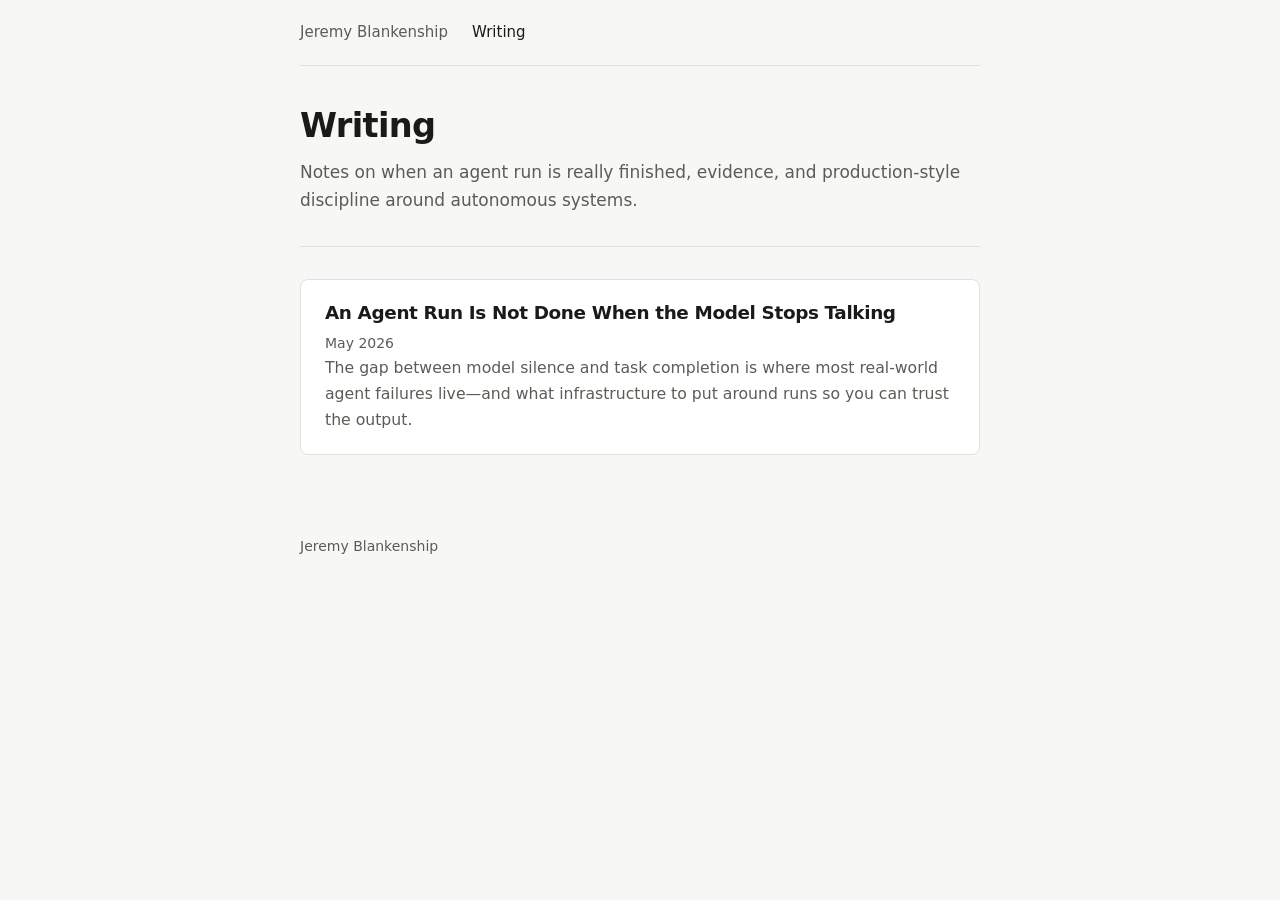
==== writing/index.html @ c77d39bd "Redesign site as personal portfolio; remove Enoch focus Replace Enoch-centric landing page with a mi" ====
<!DOCTYPE html>
<html lang="en">
<head>
    <meta charset="UTF-8">
    <meta name="viewport" content="width=device-width, initial-scale=1.0">
    <title>Writing — Jeremy Blankenship</title>
    <meta name="description" content="Technical writing on agent reliability and production infrastructure by Jeremy Blankenship.">
    <link rel="stylesheet" href="../styles.css">
</head>
<body>
    <a class="skip-link" href="#main">Skip to content</a>
    <div class="container">
        <header class="site-header">
            <nav aria-label="Primary">
                <a href="/">Jeremy Blankenship</a>
                <a href="/writing/" class="active">Writing</a>
            </nav>
        </header>

        <main id="main">
            <div class="page-header">
                <h1>Writing</h1>
                <p class="subtitle">Notes on when an agent run is really finished, evidence, and production-style discipline around autonomous systems.</p>
            </div>

            <div class="article-list">
                <a class="article-entry" href="/writing/agent-run-not-done.html">
                    <h2>An Agent Run Is Not Done When the Model Stops Talking</h2>
                    <div class="meta">May 2026</div>
                    <p class="excerpt">The gap between model silence and task completion is where most real-world agent failures live—and what infrastructure to put around runs so you can trust the output.</p>
                </a>
            </div>
        </main>

        <footer>
            <p>Jeremy Blankenship</p>
        </footer>
    </div>
</body>
</html>
---- styles.css ----
:root {
  color-scheme: light dark;
  --bg: #f7f7f5;
  --surface: #ffffff;
  --text: #1a1a18;
  --text-muted: #5c5c56;
  --border: #e2e2dc;
  --link: #2f5d50;
  --link-hover: #1e3f36;
  --focus: #2f6fed;
  --max-width: 42rem;
  --font-sans: system-ui, -apple-system, "Segoe UI", Roboto, "Helvetica Neue", Arial, sans-serif;
  --font-mono: ui-monospace, "Cascadia Code", "Source Code Pro", Menlo, Consolas, monospace;
}

@media (prefers-color-scheme: dark) {
  :root {
    --bg: #141413;
    --surface: #1c1c1a;
    --text: #eceae4;
    --text-muted: #a8a69e;
    --border: #33332f;
    --link: #8fbfb0;
    --link-hover: #b8dccf;
    --focus: #6b9fff;
  }
}

*,
*::before,
*::after {
  box-sizing: border-box;
}

html {
  scroll-behavior: smooth;
}

body {
  margin: 0;
  background: var(--bg);
  color: var(--text);
  font-family: var(--font-sans);
  font-size: 1.0625rem;
  line-height: 1.65;
  -webkit-font-smoothing: antialiased;
}

.skip-link {
  position: absolute;
  left: -9999px;
  top: 0;
  padding: 0.5rem 1rem;
  background: var(--surface);
  color: var(--text);
  z-index: 100;
}

.skip-link:focus {
  left: 1rem;
  top: 1rem;
  outline: 2px solid var(--focus);
}

.container {
  max-width: calc(var(--max-width) + 3rem);
  margin: 0 auto;
  padding: 0 1.25rem 3rem;
}

.site-header {
  padding: 1.25rem 0;
  border-bottom: 1px solid var(--border);
}

nav {
  display: flex;
  flex-wrap: wrap;
  gap: 1rem 1.5rem;
  align-items: center;
}

nav a {
  color: var(--text-muted);
  text-decoration: none;
  font-size: 0.9375rem;
  font-weight: 500;
}

nav a:hover {
  color: var(--text);
}

nav a.active {
  color: var(--text);
}

a {
  color: var(--link);
  text-decoration-thickness: 1px;
  text-underline-offset: 0.15em;
}

a:hover {
  color: var(--link-hover);
}

a:focus-visible {
  outline: 2px solid var(--focus);
  outline-offset: 2px;
}

main section {
  padding: 2.75rem 0;
  border-bottom: 1px solid var(--border);
}

main section:last-of-type {
  border-bottom: none;
}

h1,
h2,
h3,
.article-header h1,
.page-header h1 {
  font-weight: 600;
  letter-spacing: -0.02em;
  line-height: 1.2;
  color: var(--text);
  text-wrap: balance;
}

.intro h1 {
  font-size: clamp(1.75rem, 5vw, 2.35rem);
  margin: 0 0 1rem;
}

h2 {
  font-size: 1.25rem;
  margin: 0 0 1.25rem;
  text-transform: none;
}

h3 {
  font-size: 1.0625rem;
  margin: 0 0 0.5rem;
}

h3 a {
  color: var(--text);
  text-decoration: none;
}

h3 a:hover {
  color: var(--link);
  text-decoration: underline;
}

.lede {
  font-size: 1.125rem;
  max-width: var(--max-width);
  margin: 0;
  color: var(--text-muted);
}

.prose {
  max-width: var(--max-width);
}

.prose p {
  margin: 0 0 1rem;
}

.prose p:last-child {
  margin-bottom: 0;
}

.section-note {
  font-size: 0.875rem;
  color: var(--text-muted);
  margin: -0.5rem 0 1.25rem;
}

.project-list {
  list-style: none;
  margin: 0;
  padding: 0;
  display: grid;
  gap: 1rem;
}

.card {
  background: var(--surface);
  border: 1px solid var(--border);
  border-radius: 8px;
  padding: 1.25rem 1.35rem;
}

.card p {
  margin: 0;
  font-size: 0.98rem;
  color: var(--text-muted);
}

.timeline {
  margin: 0 0 1.5rem;
}

.timeline dt {
  font-weight: 600;
  margin-bottom: 0.35rem;
}

.timeline dd {
  margin: 0;
  color: var(--text-muted);
}

.timeline dd p {
  margin: 0 0 0.5rem;
}

.plain-list {
  margin: 0;
  padding-left: 1.25rem;
  color: var(--text-muted);
}

.plain-list li {
  margin-bottom: 0.35rem;
}

.fine-print {
  font-size: 0.875rem;
  color: var(--text-muted);
  margin-top: 1rem;
  max-width: var(--max-width);
}

footer {
  padding: 2rem 0 0;
  font-size: 0.875rem;
  color: var(--text-muted);
}

footer p {
  margin: 0;
}

/* Writing pages */
.page-header,
.article-header {
  padding: 2.5rem 0 2rem;
  border-bottom: 1px solid var(--border);
}

.page-header h1,
.article-header h1 {
  font-size: clamp(1.65rem, 4vw, 2.1rem);
  margin: 0 0 0.75rem;
}

.page-header .subtitle {
  margin: 0;
  color: var(--text-muted);
  max-width: var(--max-width);
}

.meta {
  font-size: 0.875rem;
  color: var(--text-muted);
}

.article-list {
  padding: 2rem 0;
}

.article-entry {
  display: block;
  background: var(--surface);
  border: 1px solid var(--border);
  border-radius: 8px;
  padding: 1.35rem 1.5rem;
  margin-bottom: 1rem;
  color: inherit;
  text-decoration: none;
}

.article-entry:hover {
  border-color: var(--link);
}

.article-entry h2 {
  font-size: 1.15rem;
  margin-bottom: 0.5rem;
}

.article-entry .excerpt {
  margin: 0;
  font-size: 0.98rem;
  color: var(--text-muted);
}

.article-body {
  padding: 2rem 0 2.5rem;
  max-width: var(--max-width);
}

.article-body h1 {
  display: none;
}

.article-body h2 {
  font-size: 1.2rem;
  margin: 2.5rem 0 1rem;
}

.article-body h2:first-child {
  margin-top: 0;
}

.article-body p,
.article-body li {
  color: var(--text-muted);
}

.article-body p {
  margin: 0 0 1.15rem;
}

.article-body ul {
  margin: 0 0 1.15rem;
  padding-left: 1.35rem;
}

.article-body li {
  margin-bottom: 0.4rem;
}

.article-body strong {
  color: var(--text);
  font-weight: 600;
}

.article-body code {
  font-family: var(--font-mono);
  font-size: 0.88em;
  background: var(--surface);
  border: 1px solid var(--border);
  border-radius: 4px;
  padding: 0.1em 0.35em;
}

.article-body pre {
  background: var(--surface);
  border: 1px solid var(--border);
  border-radius: 8px;
  padding: 1rem;
  overflow-x: auto;
  margin: 1.25rem 0;
}

.article-body pre code {
  background: none;
  border: 0;
  padding: 0;
}

.article-body blockquote {
  margin: 1.25rem 0;
  padding-left: 1rem;
  border-left: 3px solid var(--border);
  color: var(--text-muted);
  font-style: italic;
}

.numbers {
  display: grid;
  grid-template-columns: repeat(auto-fit, minmax(9rem, 1fr));
  gap: 0.75rem;
  margin: 1.25rem 0 1.5rem;
}

.num {
  background: var(--surface);
  border: 1px solid var(--border);
  border-radius: 8px;
  padding: 1rem;
}

.value {
  display: block;
  font-family: var(--font-mono);
  font-size: 1.5rem;
  color: var(--text);
}

.label {
  display: block;
  font-size: 0.8rem;
  color: var(--text-muted);
  margin-top: 0.35rem;
  line-height: 1.35;
}

.back {
  padding-bottom: 2rem;
}

.back a {
  font-weight: 500;
}

@media (max-width: 480px) {
  .container {
    padding-left: 1rem;
    padding-right: 1rem;
  }

  main section {
    padding: 2rem 0;
  }
}
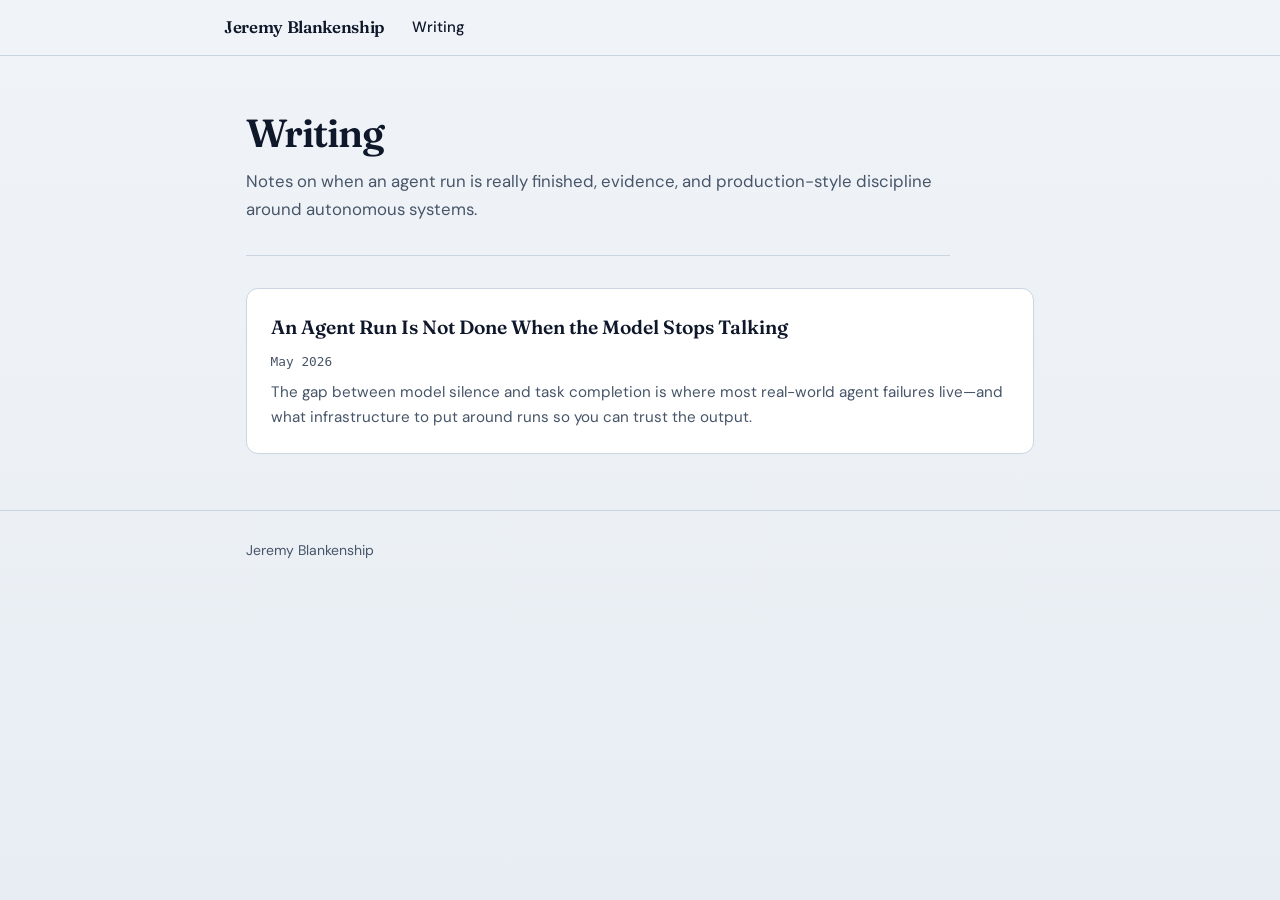
==== commit ae459cbd: "Polish visual design: dark-first theme, self-hosted fonts, hero and cards Add infrastructure-teal pa" ====
--- a/writing/index.html
+++ b/writing/index.html
@@ -6,24 +6,27 @@
     <title>Writing — Jeremy Blankenship</title>
     <meta name="description" content="Technical writing on agent reliability and production infrastructure by Jeremy Blankenship.">
     <link rel="stylesheet" href="../styles.css">
+    <script src="../reveal.js" defer></script>
 </head>
 <body>
     <a class="skip-link" href="#main">Skip to content</a>
-    <div class="container">
+    <div class="page-wrap">
         <header class="site-header">
-            <nav aria-label="Primary">
-                <a href="/">Jeremy Blankenship</a>
-                <a href="/writing/" class="active">Writing</a>
-            </nav>
+            <div class="container header-inner">
+                <nav aria-label="Primary">
+                    <a href="/" class="brand">Jeremy Blankenship</a>
+                    <a href="/writing/" class="active">Writing</a>
+                </nav>
+            </div>
         </header>
 
-        <main id="main">
-            <div class="page-header">
+        <main id="main" class="container">
+            <div class="page-header reveal">
                 <h1>Writing</h1>
                 <p class="subtitle">Notes on when an agent run is really finished, evidence, and production-style discipline around autonomous systems.</p>
             </div>
 
-            <div class="article-list">
+            <div class="article-list reveal">
                 <a class="article-entry" href="/writing/agent-run-not-done.html">
                     <h2>An Agent Run Is Not Done When the Model Stops Talking</h2>
                     <div class="meta">May 2026</div>
@@ -32,8 +35,10 @@
             </div>
         </main>
 
-        <footer>
-            <p>Jeremy Blankenship</p>
+        <footer class="site-footer">
+            <div class="container">
+                <p>Jeremy Blankenship</p>
+            </div>
         </footer>
     </div>
 </body>
--- a/styles.css
+++ b/styles.css
@@ -1,28 +1,102 @@
+/* Fraunces, DM Sans, JetBrains Mono — SIL OFL (see fonts/) */
+
+@font-face {
+  font-family: "Fraunces";
+  src: url("fonts/fraunces-regular.woff2") format("woff2");
+  font-weight: 400;
+  font-style: normal;
+  font-display: swap;
+}
+
+@font-face {
+  font-family: "Fraunces";
+  src: url("fonts/fraunces-semibold.woff2") format("woff2");
+  font-weight: 600;
+  font-style: normal;
+  font-display: swap;
+}
+
+@font-face {
+  font-family: "DM Sans";
+  src: url("fonts/dm-sans-regular.woff2") format("woff2");
+  font-weight: 400;
+  font-style: normal;
+  font-display: swap;
+}
+
+@font-face {
+  font-family: "DM Sans";
+  src: url("fonts/dm-sans-medium.woff2") format("woff2");
+  font-weight: 500;
+  font-style: normal;
+  font-display: swap;
+}
+
+@font-face {
+  font-family: "JetBrains Mono";
+  src: url("fonts/jetbrains-mono-regular.woff2") format("woff2");
+  font-weight: 400;
+  font-style: normal;
+  font-display: swap;
+}
+
+@font-face {
+  font-family: "JetBrains Mono";
+  src: url("fonts/jetbrains-mono-medium.woff2") format("woff2");
+  font-weight: 500;
+  font-style: normal;
+  font-display: swap;
+}
+
+/* Dark-first palette (infrastructure teal accent) */
 :root {
-  color-scheme: light dark;
-  --bg: #f7f7f5;
-  --surface: #ffffff;
-  --text: #1a1a18;
-  --text-muted: #5c5c56;
-  --border: #e2e2dc;
-  --link: #2f5d50;
-  --link-hover: #1e3f36;
-  --focus: #2f6fed;
-  --max-width: 42rem;
-  --font-sans: system-ui, -apple-system, "Segoe UI", Roboto, "Helvetica Neue", Arial, sans-serif;
-  --font-mono: ui-monospace, "Cascadia Code", "Source Code Pro", Menlo, Consolas, monospace;
-}
-
-@media (prefers-color-scheme: dark) {
+  color-scheme: dark;
+  --bg-deep: #06090d;
+  --bg: #0a0f14;
+  --surface: #111922;
+  --surface-hover: #16202c;
+  --text: #e6edf5;
+  --text-muted: #94a3b8;
+  --border: #243044;
+  --border-strong: #334155;
+  --accent: #3ecfbd;
+  --accent-strong: #2eb8a8;
+  --accent-soft: rgba(62, 207, 189, 0.12);
+  --accent-glow: rgba(62, 207, 189, 0.35);
+  --badge-amber: #f0c14a;
+  --badge-amber-bg: rgba(240, 193, 74, 0.12);
+  --focus: #6eb5ff;
+  --hero-mesh: #3ecfbd;
+  --shadow: 0 12px 40px rgba(0, 0, 0, 0.45);
+  --font-display: "Fraunces", Georgia, "Times New Roman", serif;
+  --font-sans: "DM Sans", system-ui, -apple-system, "Segoe UI", sans-serif;
+  --font-mono: "JetBrains Mono", ui-monospace, Menlo, Consolas, monospace;
+  --content-width: 44rem;
+  --page-width: 52rem;
+  --radius: 12px;
+  --ease: cubic-bezier(0.22, 1, 0.36, 1);
+}
+
+@media (prefers-color-scheme: light) {
   :root {
-    --bg: #141413;
-    --surface: #1c1c1a;
-    --text: #eceae4;
-    --text-muted: #a8a69e;
-    --border: #33332f;
-    --link: #8fbfb0;
-    --link-hover: #b8dccf;
-    --focus: #6b9fff;
+    color-scheme: light;
+    --bg-deep: #e8edf3;
+    --bg: #f0f4f8;
+    --surface: #ffffff;
+    --surface-hover: #f8fafc;
+    --text: #0f172a;
+    --text-muted: #475569;
+    --border: #cbd5e1;
+    --border-strong: #94a3b8;
+    --accent: #0d9488;
+    --accent-strong: #0f766e;
+    --accent-soft: rgba(13, 148, 136, 0.1);
+    --accent-glow: rgba(13, 148, 136, 0.2);
+    --badge-amber: #b45309;
+    --badge-amber-bg: rgba(245, 158, 11, 0.14);
+    --focus: #2563eb;
+    --hero-mesh: #0d9488;
+    --shadow: 0 10px 32px rgba(15, 23, 42, 0.08);
   }
 }
 
@@ -36,14 +110,33 @@
   scroll-behavior: smooth;
 }
 
+@media (prefers-reduced-motion: reduce) {
+  html {
+    scroll-behavior: auto;
+  }
+}
+
 body {
   margin: 0;
-  background: var(--bg);
+  min-height: 100vh;
+  background: var(--bg-deep);
   color: var(--text);
   font-family: var(--font-sans);
   font-size: 1.0625rem;
   line-height: 1.65;
   -webkit-font-smoothing: antialiased;
+}
+
+.page-wrap {
+  background: linear-gradient(180deg, var(--bg) 0%, var(--bg-deep) 100%);
+  min-height: 100vh;
+}
+
+.mono {
+  font-family: var(--font-mono);
+  font-size: 0.92em;
+  font-weight: 500;
+  letter-spacing: -0.02em;
 }
 
 .skip-link {
@@ -53,7 +146,8 @@
   padding: 0.5rem 1rem;
   background: var(--surface);
   color: var(--text);
-  z-index: 100;
+  z-index: 200;
+  border-radius: 6px;
 }
 
 .skip-link:focus {
@@ -63,21 +157,31 @@
 }
 
 .container {
-  max-width: calc(var(--max-width) + 3rem);
+  width: 100%;
+  max-width: var(--page-width);
   margin: 0 auto;
-  padding: 0 1.25rem 3rem;
-}
-
+  padding: 0 1.35rem;
+}
+
+/* Header */
 .site-header {
-  padding: 1.25rem 0;
+  position: sticky;
+  top: 0;
+  z-index: 50;
+  backdrop-filter: blur(10px);
+  background: color-mix(in srgb, var(--bg) 82%, transparent);
   border-bottom: 1px solid var(--border);
+}
+
+.header-inner {
+  padding: 0.85rem 0;
 }
 
 nav {
   display: flex;
   flex-wrap: wrap;
-  gap: 1rem 1.5rem;
   align-items: center;
+  gap: 1rem 1.75rem;
 }
 
 nav a {
@@ -85,91 +189,135 @@
   text-decoration: none;
   font-size: 0.9375rem;
   font-weight: 500;
+  transition: color 0.2s var(--ease);
 }
 
 nav a:hover {
   color: var(--text);
 }
 
+nav a.brand,
 nav a.active {
   color: var(--text);
 }
 
+nav a.brand {
+  font-family: var(--font-display);
+  font-weight: 600;
+  font-size: 1.05rem;
+  letter-spacing: -0.02em;
+}
+
 a {
-  color: var(--link);
+  color: var(--accent-strong);
   text-decoration-thickness: 1px;
-  text-underline-offset: 0.15em;
+  text-underline-offset: 0.18em;
+  transition: color 0.2s var(--ease);
 }
 
 a:hover {
-  color: var(--link-hover);
+  color: var(--accent);
 }
 
 a:focus-visible {
   outline: 2px solid var(--focus);
-  outline-offset: 2px;
-}
-
-main section {
-  padding: 2.75rem 0;
+  outline-offset: 3px;
+  border-radius: 2px;
+}
+
+/* Hero */
+.hero {
+  position: relative;
+  padding: clamp(2.5rem, 6vw, 4rem) 0 clamp(2.75rem, 7vw, 4.5rem);
   border-bottom: 1px solid var(--border);
-}
-
-main section:last-of-type {
+  overflow: hidden;
+}
+
+.hero-visual {
+  position: absolute;
+  inset: 0;
+  color: var(--hero-mesh);
+  pointer-events: none;
+}
+
+.hero-mesh {
+  width: 100%;
+  height: 100%;
+  opacity: 0.55;
+}
+
+.hero-content {
+  position: relative;
+  max-width: var(--content-width);
+}
+
+.hero-eyebrow {
+  margin: 0 0 1rem;
+  color: var(--accent);
+  font-size: 0.8125rem;
+  text-transform: lowercase;
+  letter-spacing: 0.04em;
+}
+
+.hero h1 {
+  font-family: var(--font-display);
+  font-weight: 600;
+  font-size: clamp(2.35rem, 6.5vw, 3.35rem);
+  line-height: 1.08;
+  letter-spacing: -0.03em;
+  margin: 0 0 1.15rem;
+  text-wrap: balance;
+  color: var(--text);
+}
+
+.hero-tagline {
+  margin: 0;
+  font-size: 1.125rem;
+  line-height: 1.6;
+  color: var(--text-muted);
+  max-width: 38rem;
+}
+
+/* Sections */
+.content-flow {
+  padding-bottom: 2rem;
+}
+
+.content-section {
+  padding: clamp(2.5rem, 5vw, 3.25rem) 0;
+  border-bottom: 1px solid var(--border);
+}
+
+.content-section:last-child {
   border-bottom: none;
 }
 
-h1,
-h2,
-h3,
-.article-header h1,
-.page-header h1 {
-  font-weight: 600;
+.section-title {
+  font-family: var(--font-display);
+  font-weight: 600;
+  font-size: clamp(1.35rem, 3vw, 1.65rem);
   letter-spacing: -0.02em;
-  line-height: 1.2;
-  color: var(--text);
-  text-wrap: balance;
-}
-
-.intro h1 {
-  font-size: clamp(1.75rem, 5vw, 2.35rem);
-  margin: 0 0 1rem;
-}
-
-h2 {
-  font-size: 1.25rem;
   margin: 0 0 1.25rem;
-  text-transform: none;
-}
-
-h3 {
-  font-size: 1.0625rem;
-  margin: 0 0 0.5rem;
-}
-
-h3 a {
-  color: var(--text);
-  text-decoration: none;
-}
-
-h3 a:hover {
-  color: var(--link);
-  text-decoration: underline;
-}
-
-.lede {
-  font-size: 1.125rem;
-  max-width: var(--max-width);
-  margin: 0;
-  color: var(--text-muted);
+  color: var(--text);
+}
+
+.section-title::after {
+  content: "";
+  display: block;
+  width: 2.5rem;
+  height: 3px;
+  margin-top: 0.65rem;
+  border-radius: 2px;
+  background: linear-gradient(90deg, var(--accent), transparent);
 }
 
 .prose {
-  max-width: var(--max-width);
+  max-width: var(--content-width);
 }
 
 .prose p {
   margin: 0 0 1rem;
+  color: var(--text-muted);
 }
 
 .prose p:last-child {
@@ -179,10 +327,11 @@
 .section-note {
   font-size: 0.875rem;
   color: var(--text-muted);
-  margin: -0.5rem 0 1.25rem;
-}
-
-.project-list {
+  margin: -0.35rem 0 1.35rem;
+}
+
+/* Projects */
+.project-grid {
   list-style: none;
   margin: 0;
   padding: 0;
@@ -190,121 +339,318 @@
   gap: 1rem;
 }
 
-.card {
+@media (min-width: 640px) {
+  .project-grid {
+    grid-template-columns: repeat(2, 1fr);
+  }
+
+  .project-grid > li:last-child:nth-child(odd) {
+    grid-column: 1 / -1;
+  }
+
+  .project-grid > li:last-child:nth-child(odd) .project-card {
+    max-width: calc(50% - 0.5rem);
+  }
+}
+
+.project-card {
+  height: 100%;
   background: var(--surface);
   border: 1px solid var(--border);
+  border-radius: var(--radius);
+  padding: 1.35rem 1.4rem 1.4rem;
+  transition:
+    border-color 0.25s var(--ease),
+    box-shadow 0.25s var(--ease),
+    transform 0.25s var(--ease),
+    background 0.25s var(--ease);
+}
+
+@media (prefers-reduced-motion: no-preference) {
+  .project-card:hover {
+    transform: translateY(-3px);
+    border-color: color-mix(in srgb, var(--accent) 55%, var(--border));
+    box-shadow: var(--shadow), 0 0 0 1px var(--accent-soft);
+    background: var(--surface-hover);
+  }
+}
+
+.project-card-top {
+  display: flex;
+  align-items: flex-start;
+  gap: 0.85rem;
+  margin-bottom: 0.75rem;
+}
+
+.project-icon {
+  flex-shrink: 0;
+  display: flex;
+  align-items: center;
+  justify-content: center;
+  width: 2.75rem;
+  height: 2.75rem;
+  border-radius: 10px;
+  background: var(--accent-soft);
+  color: var(--accent);
+}
+
+.project-card h3 {
+  margin: 0;
+  font-family: var(--font-display);
+  font-size: 1.12rem;
+  font-weight: 600;
+  line-height: 1.25;
+}
+
+.project-card h3 a {
+  color: var(--text);
+  text-decoration: none;
+}
+
+.project-card h3 a:hover {
+  color: var(--accent);
+}
+
+.project-card p {
+  margin: 0.75rem 0 0;
+  font-size: 0.94rem;
+  color: var(--text-muted);
+  line-height: 1.55;
+}
+
+.tags {
+  list-style: none;
+  margin: 0;
+  padding: 0;
+  display: flex;
+  flex-wrap: wrap;
+  gap: 0.4rem;
+}
+
+.tags li {
+  font-family: var(--font-mono);
+  font-size: 0.68rem;
+  font-weight: 500;
+  text-transform: uppercase;
+  letter-spacing: 0.06em;
+  padding: 0.2rem 0.5rem;
+  border-radius: 6px;
+  border: 1px solid var(--border);
+  color: var(--text-muted);
+  background: color-mix(in srgb, var(--bg) 40%, transparent);
+}
+
+/* Timeline */
+.timeline {
+  list-style: none;
+  margin: 0 0 1.75rem;
+  padding: 0 0 0 1.75rem;
+  border-left: 2px solid var(--border);
+  max-width: var(--content-width);
+}
+
+.timeline-entry {
+  position: relative;
+  padding-bottom: 0.25rem;
+}
+
+.timeline-node {
+  position: absolute;
+  left: calc(-1.75rem - 5px);
+  top: 0.35rem;
+  width: 10px;
+  height: 10px;
+  border-radius: 50%;
+  background: var(--accent);
+  box-shadow: 0 0 0 4px var(--accent-soft);
+}
+
+.timeline-org {
+  font-family: var(--font-display);
+  font-size: 1.2rem;
+  font-weight: 600;
+  margin: 0 0 0.5rem;
+}
+
+.timeline-role {
+  margin: 0 0 0.35rem;
+  color: var(--text-muted);
+  font-size: 0.95rem;
+}
+
+.timeline-detail {
+  margin: 0.75rem 0 0;
+  color: var(--text-muted);
+  font-size: 0.95rem;
+}
+
+.badge-row {
+  display: flex;
+  flex-wrap: wrap;
+  gap: 0.65rem;
+  margin-bottom: 1.25rem;
+}
+
+.badge {
+  display: inline-flex;
+  align-items: center;
+  gap: 0.5rem;
+  font-size: 0.8125rem;
+  font-weight: 500;
+  padding: 0.45rem 0.75rem;
+  border-radius: 999px;
+  border: 1px solid color-mix(in srgb, var(--badge-amber) 45%, var(--border));
+  background: var(--badge-amber-bg);
+  color: var(--text);
+}
+
+.badge-date {
+  font-family: var(--font-mono);
+  font-size: 0.72rem;
+  color: var(--text-muted);
+  font-weight: 400;
+}
+
+.cred-chips {
+  list-style: none;
+  margin: 0;
+  padding: 0;
+  display: flex;
+  flex-wrap: wrap;
+  gap: 0.5rem;
+}
+
+.cred-chips li {
+  font-size: 0.875rem;
+  color: var(--text-muted);
+  padding: 0.35rem 0.65rem;
   border-radius: 8px;
-  padding: 1.25rem 1.35rem;
-}
-
-.card p {
-  margin: 0;
+  border: 1px dashed var(--border-strong);
+}
+
+.contact-github {
+  font-family: var(--font-mono);
   font-size: 0.98rem;
-  color: var(--text-muted);
-}
-
-.timeline {
-  margin: 0 0 1.5rem;
-}
-
-.timeline dt {
-  font-weight: 600;
-  margin-bottom: 0.35rem;
-}
-
-.timeline dd {
-  margin: 0;
-  color: var(--text-muted);
-}
-
-.timeline dd p {
-  margin: 0 0 0.5rem;
-}
-
-.plain-list {
-  margin: 0;
-  padding-left: 1.25rem;
-  color: var(--text-muted);
-}
-
-.plain-list li {
-  margin-bottom: 0.35rem;
+  font-weight: 500;
+  text-decoration: none;
 }
 
 .fine-print {
   font-size: 0.875rem;
   color: var(--text-muted);
   margin-top: 1rem;
-  max-width: var(--max-width);
-}
-
-footer {
-  padding: 2rem 0 0;
+  max-width: var(--content-width);
+}
+
+.site-footer {
+  border-top: 1px solid var(--border);
+  padding: 1.75rem 0 2.5rem;
   font-size: 0.875rem;
   color: var(--text-muted);
 }
 
-footer p {
+.site-footer p {
   margin: 0;
+}
+
+/* Scroll reveal */
+.reveal {
+  opacity: 1;
+  transform: none;
+}
+
+@media (prefers-reduced-motion: no-preference) {
+  .reveal {
+    opacity: 0;
+    transform: translateY(14px);
+    transition:
+      opacity 0.55s var(--ease),
+      transform 0.55s var(--ease);
+  }
+
+  .reveal.is-visible {
+    opacity: 1;
+    transform: translateY(0);
+  }
+
+  .hero-content.reveal {
+    transition-delay: 0.05s;
+  }
 }
 
 /* Writing pages */
 .page-header,
 .article-header {
-  padding: 2.5rem 0 2rem;
+  padding: clamp(2.5rem, 6vw, 3.5rem) 0 2rem;
   border-bottom: 1px solid var(--border);
+  max-width: var(--content-width);
 }
 
 .page-header h1,
 .article-header h1 {
-  font-size: clamp(1.65rem, 4vw, 2.1rem);
+  font-family: var(--font-display);
+  font-weight: 600;
+  font-size: clamp(1.85rem, 4.5vw, 2.45rem);
+  line-height: 1.12;
+  letter-spacing: -0.03em;
   margin: 0 0 0.75rem;
 }
 
 .page-header .subtitle {
   margin: 0;
   color: var(--text-muted);
-  max-width: var(--max-width);
+  font-size: 1.05rem;
 }
 
 .meta {
-  font-size: 0.875rem;
+  font-family: var(--font-mono);
+  font-size: 0.8rem;
   color: var(--text-muted);
 }
 
 .article-list {
-  padding: 2rem 0;
+  padding: 2rem 0 2.5rem;
 }
 
 .article-entry {
   display: block;
   background: var(--surface);
   border: 1px solid var(--border);
-  border-radius: 8px;
-  padding: 1.35rem 1.5rem;
+  border-radius: var(--radius);
+  padding: 1.4rem 1.5rem;
   margin-bottom: 1rem;
   color: inherit;
   text-decoration: none;
-}
-
-.article-entry:hover {
-  border-color: var(--link);
+  transition:
+    border-color 0.25s var(--ease),
+    box-shadow 0.25s var(--ease),
+    transform 0.25s var(--ease);
+}
+
+@media (prefers-reduced-motion: no-preference) {
+  .article-entry:hover {
+    transform: translateY(-2px);
+    border-color: color-mix(in srgb, var(--accent) 50%, var(--border));
+    box-shadow: var(--shadow);
+  }
 }
 
 .article-entry h2 {
-  font-size: 1.15rem;
-  margin-bottom: 0.5rem;
+  font-family: var(--font-display);
+  font-size: 1.2rem;
+  font-weight: 600;
+  margin: 0 0 0.5rem;
 }
 
 .article-entry .excerpt {
-  margin: 0;
-  font-size: 0.98rem;
+  margin: 0.5rem 0 0;
+  font-size: 0.95rem;
   color: var(--text-muted);
 }
 
 .article-body {
   padding: 2rem 0 2.5rem;
-  max-width: var(--max-width);
+  max-width: var(--content-width);
 }
 
 .article-body h1 {
@@ -312,8 +658,11 @@
 }
 
 .article-body h2 {
-  font-size: 1.2rem;
+  font-family: var(--font-display);
+  font-size: 1.25rem;
+  font-weight: 600;
   margin: 2.5rem 0 1rem;
+  color: var(--text);
 }
 
 .article-body h2:first-child {
@@ -355,7 +704,7 @@
 .article-body pre {
   background: var(--surface);
   border: 1px solid var(--border);
-  border-radius: 8px;
+  border-radius: var(--radius);
   padding: 1rem;
   overflow-x: auto;
   margin: 1.25rem 0;
@@ -370,7 +719,7 @@
 .article-body blockquote {
   margin: 1.25rem 0;
   padding-left: 1rem;
-  border-left: 3px solid var(--border);
+  border-left: 3px solid var(--accent);
   color: var(--text-muted);
   font-style: italic;
 }
@@ -385,7 +734,7 @@
 .num {
   background: var(--surface);
   border: 1px solid var(--border);
-  border-radius: 8px;
+  border-radius: var(--radius);
   padding: 1rem;
 }
 
@@ -418,7 +767,12 @@
     padding-right: 1rem;
   }
 
-  main section {
-    padding: 2rem 0;
-  }
-}
+  .project-grid > li:last-child:nth-child(odd) .project-card {
+    max-width: none;
+  }
+
+  .badge-row {
+    flex-direction: column;
+    align-items: flex-start;
+  }
+}
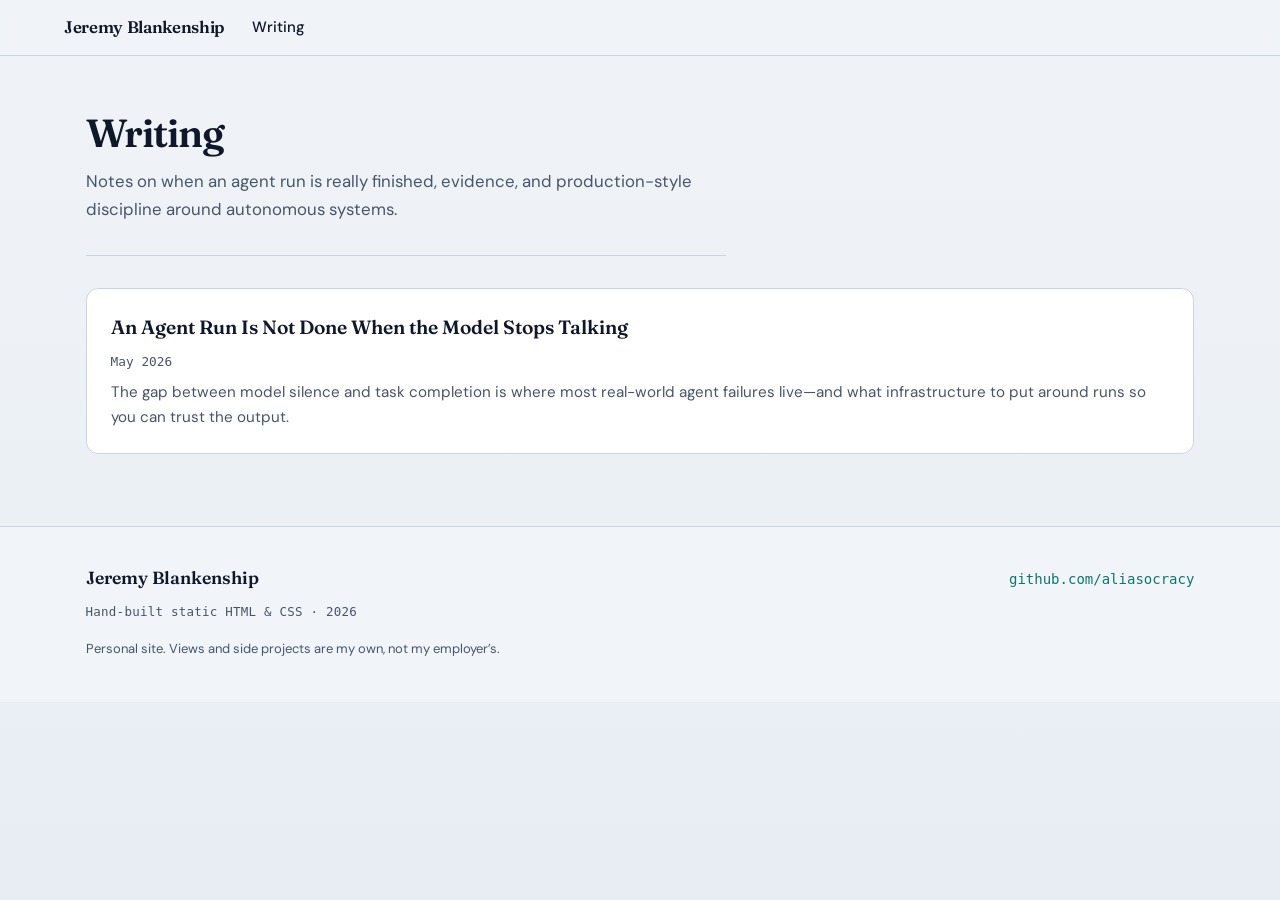
==== commit 38b6ebc2: "Polish layout: full-width hero, focus cards, wider grid, footer - GitHub aliasocracy everywhere; rem" ====
--- a/writing/index.html
+++ b/writing/index.html
@@ -36,8 +36,13 @@
         </main>
 
         <footer class="site-footer">
-            <div class="container">
-                <p>Jeremy Blankenship</p>
+            <div class="container footer-inner">
+                <div class="footer-top">
+                    <p class="footer-name">Jeremy Blankenship</p>
+                    <a class="footer-github" href="https://github.com/aliasocracy">github.com/aliasocracy</a>
+                </div>
+                <p class="footer-note">Hand-built static HTML &amp; CSS · 2026</p>
+                <p class="footer-disclaimer">Personal site. Views and side projects are my own, not my employer’s.</p>
             </div>
         </footer>
     </div>
--- a/styles.css
+++ b/styles.css
@@ -64,15 +64,17 @@
   --accent-soft: rgba(62, 207, 189, 0.12);
   --accent-glow: rgba(62, 207, 189, 0.35);
   --badge-amber: #f0c14a;
-  --badge-amber-bg: rgba(240, 193, 74, 0.12);
+  --badge-amber-bg: rgba(240, 193, 74, 0.16);
+  --badge-text: #f8fafc;
   --focus: #6eb5ff;
   --hero-mesh: #3ecfbd;
   --shadow: 0 12px 40px rgba(0, 0, 0, 0.45);
   --font-display: "Fraunces", Georgia, "Times New Roman", serif;
   --font-sans: "DM Sans", system-ui, -apple-system, "Segoe UI", sans-serif;
   --font-mono: "JetBrains Mono", ui-monospace, Menlo, Consolas, monospace;
-  --content-width: 44rem;
-  --page-width: 52rem;
+  --content-width: 40rem;
+  --page-width: 72rem;
+  --hero-min-height: clamp(34rem, 82vh, 46rem);
   --radius: 12px;
   --ease: cubic-bezier(0.22, 1, 0.36, 1);
 }
@@ -92,8 +94,9 @@
     --accent-strong: #0f766e;
     --accent-soft: rgba(13, 148, 136, 0.1);
     --accent-glow: rgba(13, 148, 136, 0.2);
-    --badge-amber: #b45309;
-    --badge-amber-bg: rgba(245, 158, 11, 0.14);
+    --badge-amber: #92400e;
+    --badge-amber-bg: rgba(245, 158, 11, 0.22);
+    --badge-text: #1c1917;
     --focus: #2563eb;
     --hero-mesh: #0d9488;
     --shadow: 0 10px 32px rgba(15, 23, 42, 0.08);
@@ -208,6 +211,12 @@
   letter-spacing: -0.02em;
 }
 
+nav a.nav-github {
+  margin-left: auto;
+  font-family: var(--font-mono);
+  font-size: 0.8125rem;
+}
+
 a {
   color: var(--accent-strong);
   text-decoration-thickness: 1px;
@@ -225,66 +234,158 @@
   border-radius: 2px;
 }
 
-/* Hero */
+/* Hero — full width, tall viewport */
 .hero {
   position: relative;
-  padding: clamp(2.5rem, 6vw, 4rem) 0 clamp(2.75rem, 7vw, 4.5rem);
+  min-height: var(--hero-min-height);
+  display: flex;
+  align-items: center;
+  margin: 0;
+  padding: clamp(3rem, 8vh, 5rem) 0 clamp(2.5rem, 6vh, 4rem);
   border-bottom: 1px solid var(--border);
   overflow: hidden;
-}
-
-.hero-visual {
+  isolation: isolate;
+}
+
+.hero-backdrop {
   position: absolute;
   inset: 0;
+  z-index: 0;
   color: var(--hero-mesh);
   pointer-events: none;
 }
 
-.hero-mesh {
+.hero-glow {
+  position: absolute;
+  inset: -20% 0 auto;
+  height: 70%;
+  background:
+    radial-gradient(ellipse 90% 60% at 50% -10%, var(--accent-glow), transparent 65%),
+    radial-gradient(ellipse 50% 40% at 85% 30%, color-mix(in srgb, var(--accent) 25%, transparent), transparent 70%);
+  opacity: 0.9;
+}
+
+.hero-scene {
+  position: absolute;
   width: 100%;
   height: 100%;
-  opacity: 0.55;
-}
-
-.hero-content {
+  min-height: 100%;
+  opacity: 1;
+}
+
+.hero-inner {
   position: relative;
-  max-width: var(--content-width);
+  z-index: 1;
+  width: 100%;
+  max-width: min(58rem, 100%);
+  padding-top: 0.5rem;
 }
 
 .hero-eyebrow {
-  margin: 0 0 1rem;
+  margin: 0 0 1.25rem;
   color: var(--accent);
-  font-size: 0.8125rem;
+  font-size: 0.875rem;
   text-transform: lowercase;
-  letter-spacing: 0.04em;
+  letter-spacing: 0.06em;
 }
 
 .hero h1 {
   font-family: var(--font-display);
   font-weight: 600;
-  font-size: clamp(2.35rem, 6.5vw, 3.35rem);
-  line-height: 1.08;
-  letter-spacing: -0.03em;
-  margin: 0 0 1.15rem;
+  font-size: clamp(2.75rem, 8vw, 4.75rem);
+  line-height: 1.02;
+  letter-spacing: -0.035em;
+  margin: 0 0 1.35rem;
   text-wrap: balance;
   color: var(--text);
 }
 
 .hero-tagline {
-  margin: 0;
-  font-size: 1.125rem;
-  line-height: 1.6;
-  color: var(--text-muted);
-  max-width: 38rem;
+  margin: 0 0 2rem;
+  font-size: clamp(1.0625rem, 2.2vw, 1.25rem);
+  line-height: 1.65;
+  color: var(--text-muted);
+  max-width: 42rem;
+}
+
+.hero-actions {
+  display: flex;
+  flex-wrap: wrap;
+  gap: 0.75rem 1rem;
+}
+
+.btn {
+  display: inline-flex;
+  align-items: center;
+  justify-content: center;
+  padding: 0.72rem 1.35rem;
+  border-radius: 999px;
+  font-size: 0.9375rem;
+  font-weight: 500;
+  text-decoration: none;
+  border: 1px solid transparent;
+  transition:
+    background 0.22s var(--ease),
+    border-color 0.22s var(--ease),
+    color 0.22s var(--ease),
+    transform 0.22s var(--ease),
+    box-shadow 0.22s var(--ease);
+}
+
+.btn-primary {
+  background: var(--accent);
+  color: #042f2e;
+  border-color: color-mix(in srgb, var(--accent) 80%, #000);
+  box-shadow: 0 4px 24px var(--accent-glow);
+}
+
+.btn-primary:hover {
+  color: #022c22;
+  background: color-mix(in srgb, var(--accent) 92%, #fff);
+}
+
+.btn-secondary {
+  background: color-mix(in srgb, var(--surface) 70%, transparent);
+  color: var(--text);
+  border-color: var(--border-strong);
+  backdrop-filter: blur(6px);
+}
+
+.btn-secondary:hover {
+  border-color: var(--accent);
+  color: var(--accent);
+}
+
+@media (prefers-color-scheme: light) {
+  .btn-primary {
+    color: #f0fdfa;
+    background: var(--accent-strong);
+    border-color: var(--accent-strong);
+  }
+
+  .btn-primary:hover {
+    background: var(--accent);
+    color: #042f2e;
+  }
+}
+
+@media (prefers-reduced-motion: no-preference) {
+  .btn:hover {
+    transform: translateY(-1px);
+  }
 }
 
 /* Sections */
 .content-flow {
-  padding-bottom: 2rem;
+  padding-bottom: 2.5rem;
+}
+
+#projects {
+  scroll-margin-top: 5.5rem;
 }
 
 .content-section {
-  padding: clamp(2.5rem, 5vw, 3.25rem) 0;
+  padding: clamp(3rem, 5vw, 4rem) 0;
   border-bottom: 1px solid var(--border);
 }
 
@@ -324,10 +425,64 @@
   margin-bottom: 0;
 }
 
-.section-note {
-  font-size: 0.875rem;
-  color: var(--text-muted);
-  margin: -0.35rem 0 1.35rem;
+/* Focus cards */
+.focus-grid {
+  list-style: none;
+  margin: 0;
+  padding: 0;
+  display: grid;
+  gap: 1.15rem;
+}
+
+@media (min-width: 768px) {
+  .focus-grid {
+    grid-template-columns: repeat(3, 1fr);
+  }
+}
+
+.focus-card {
+  background: var(--surface);
+  border: 1px solid var(--border);
+  border-radius: var(--radius);
+  padding: 1.5rem 1.4rem 1.55rem;
+  height: 100%;
+  transition:
+    border-color 0.25s var(--ease),
+    box-shadow 0.25s var(--ease);
+}
+
+@media (prefers-reduced-motion: no-preference) {
+  .focus-card:hover {
+    border-color: color-mix(in srgb, var(--accent) 45%, var(--border));
+    box-shadow: var(--shadow);
+  }
+}
+
+.focus-icon {
+  display: flex;
+  align-items: center;
+  justify-content: center;
+  width: 3rem;
+  height: 3rem;
+  margin-bottom: 1rem;
+  border-radius: 12px;
+  background: var(--accent-soft);
+  color: var(--accent);
+}
+
+.focus-card h3 {
+  font-family: var(--font-display);
+  font-size: 1.15rem;
+  font-weight: 600;
+  margin: 0 0 0.65rem;
+  color: var(--text);
+}
+
+.focus-card p {
+  margin: 0;
+  font-size: 0.94rem;
+  line-height: 1.55;
+  color: var(--text-muted);
 }
 
 /* Projects */
@@ -336,20 +491,18 @@
   margin: 0;
   padding: 0;
   display: grid;
-  gap: 1rem;
+  gap: 1.15rem;
 }
 
 @media (min-width: 640px) {
   .project-grid {
     grid-template-columns: repeat(2, 1fr);
   }
-
-  .project-grid > li:last-child:nth-child(odd) {
-    grid-column: 1 / -1;
-  }
-
-  .project-grid > li:last-child:nth-child(odd) .project-card {
-    max-width: calc(50% - 0.5rem);
+}
+
+@media (min-width: 1024px) {
+  .project-grid {
+    grid-template-columns: repeat(3, 1fr);
   }
 }
 
@@ -440,75 +593,155 @@
   background: color-mix(in srgb, var(--bg) 40%, transparent);
 }
 
-/* Timeline */
+/* Experience */
+.experience-layout {
+  display: grid;
+  gap: 1.5rem;
+}
+
+@media (min-width: 900px) {
+  .experience-layout {
+    grid-template-columns: 1.15fr 0.85fr;
+    align-items: start;
+  }
+}
+
+.timeline-panel {
+  background: var(--surface);
+  border: 1px solid var(--border);
+  border-radius: calc(var(--radius) + 4px);
+  padding: 1.75rem 1.5rem 1.5rem 1.75rem;
+  box-shadow: var(--shadow);
+}
+
 .timeline {
   list-style: none;
-  margin: 0 0 1.75rem;
-  padding: 0 0 0 1.75rem;
-  border-left: 2px solid var(--border);
-  max-width: var(--content-width);
+  margin: 0;
+  padding: 0 0 0 2rem;
+  border-left: 3px solid color-mix(in srgb, var(--accent) 55%, var(--border));
 }
 
 .timeline-entry {
   position: relative;
-  padding-bottom: 0.25rem;
 }
 
 .timeline-node {
   position: absolute;
-  left: calc(-1.75rem - 5px);
-  top: 0.35rem;
-  width: 10px;
-  height: 10px;
+  left: calc(-2rem - 7px);
+  top: 0.4rem;
+}
+
+.timeline-node span {
+  display: block;
+  width: 14px;
+  height: 14px;
   border-radius: 50%;
   background: var(--accent);
-  box-shadow: 0 0 0 4px var(--accent-soft);
+  border: 3px solid var(--bg);
+  box-shadow: 0 0 0 3px var(--accent-soft), 0 0 20px var(--accent-glow);
 }
 
 .timeline-org {
   font-family: var(--font-display);
-  font-size: 1.2rem;
-  font-weight: 600;
-  margin: 0 0 0.5rem;
+  font-size: 1.45rem;
+  font-weight: 600;
+  margin: 0 0 1rem;
+  color: var(--text);
+}
+
+.role-block {
+  margin-bottom: 0.85rem;
+  padding-bottom: 0.85rem;
+  border-bottom: 1px solid var(--border);
+}
+
+.role-block:last-of-type {
+  border-bottom: none;
+  margin-bottom: 0.5rem;
+  padding-bottom: 0;
 }
 
 .timeline-role {
-  margin: 0 0 0.35rem;
-  color: var(--text-muted);
+  margin: 0 0 0.25rem;
+  color: var(--text);
   font-size: 0.95rem;
 }
 
+.timeline-dates {
+  margin: 0;
+  font-family: var(--font-mono);
+  font-size: 0.78rem;
+  color: var(--accent);
+  letter-spacing: 0.02em;
+}
+
 .timeline-detail {
-  margin: 0.75rem 0 0;
+  margin: 1rem 0 0;
   color: var(--text-muted);
   font-size: 0.95rem;
+  line-height: 1.55;
+}
+
+.recognition-panel {
+  background: color-mix(in srgb, var(--surface) 88%, var(--accent-soft));
+  border: 1px solid var(--border);
+  border-radius: calc(var(--radius) + 4px);
+  padding: 1.5rem 1.35rem;
+}
+
+.panel-label {
+  font-family: var(--font-mono);
+  font-size: 0.72rem;
+  font-weight: 500;
+  text-transform: uppercase;
+  letter-spacing: 0.1em;
+  color: var(--accent);
+  margin: 0 0 0.85rem;
+}
+
+.panel-label:not(:first-child) {
+  margin-top: 1.35rem;
 }
 
 .badge-row {
   display: flex;
-  flex-wrap: wrap;
+  flex-direction: column;
+  gap: 0.75rem;
+}
+
+.badge {
+  display: flex;
+  align-items: flex-start;
   gap: 0.65rem;
-  margin-bottom: 1.25rem;
-}
-
-.badge {
-  display: inline-flex;
-  align-items: center;
-  gap: 0.5rem;
-  font-size: 0.8125rem;
+  font-size: 0.9rem;
   font-weight: 500;
-  padding: 0.45rem 0.75rem;
-  border-radius: 999px;
-  border: 1px solid color-mix(in srgb, var(--badge-amber) 45%, var(--border));
+  padding: 0.75rem 0.95rem;
+  border-radius: 12px;
+  border: 1px solid color-mix(in srgb, var(--badge-amber) 50%, var(--border));
   background: var(--badge-amber-bg);
-  color: var(--text);
+  color: var(--badge-text);
+  line-height: 1.45;
+}
+
+@media (prefers-color-scheme: dark) {
+  .badge {
+    color: var(--text);
+  }
+}
+
+.badge-icon {
+  flex-shrink: 0;
+  color: var(--badge-amber);
+  font-size: 0.85rem;
+  line-height: 1.5;
 }
 
 .badge-date {
+  display: block;
   font-family: var(--font-mono);
   font-size: 0.72rem;
-  color: var(--text-muted);
-  font-weight: 400;
+  margin-top: 0.2rem;
+  opacity: 0.85;
 }
 
 .cred-chips {
@@ -516,41 +749,143 @@
   margin: 0;
   padding: 0;
   display: flex;
+  flex-direction: column;
+  gap: 0.65rem;
+}
+
+.cred-chips li {
+  font-size: 0.9rem;
+  color: var(--text-muted);
+  padding: 0.65rem 0.85rem;
+  border-radius: 10px;
+  border: 1px solid var(--border);
+  background: var(--surface);
+  line-height: 1.45;
+}
+
+.chip-label {
+  font-family: var(--font-mono);
+  font-size: 0.75rem;
+  font-weight: 500;
+  text-transform: uppercase;
+  letter-spacing: 0.06em;
+  color: var(--accent);
+  margin-right: 0.35rem;
+}
+
+/* Writing card (homepage) */
+.writing-card {
+  background: var(--surface);
+  border: 1px solid var(--border);
+  border-radius: var(--radius);
+  padding: 1.5rem 1.6rem 1.6rem;
+  max-width: 40rem;
+  transition:
+    border-color 0.25s var(--ease),
+    box-shadow 0.25s var(--ease);
+}
+
+@media (prefers-reduced-motion: no-preference) {
+  .writing-card:hover {
+    border-color: color-mix(in srgb, var(--accent) 45%, var(--border));
+    box-shadow: var(--shadow);
+  }
+}
+
+.writing-meta {
+  font-family: var(--font-mono);
+  font-size: 0.78rem;
+  color: var(--text-muted);
+  margin: 0 0 0.5rem;
+}
+
+.writing-title {
+  font-family: var(--font-display);
+  font-size: 1.25rem;
+  font-weight: 600;
+  margin: 0 0 0.75rem;
+  line-height: 1.3;
+}
+
+.writing-title a {
+  color: var(--text);
+  text-decoration: none;
+}
+
+.writing-title a:hover {
+  color: var(--accent);
+}
+
+.writing-excerpt {
+  margin: 0 0 1rem;
+  font-size: 1rem;
+  font-style: italic;
+  color: var(--text-muted);
+  line-height: 1.55;
+  border-left: 3px solid var(--accent);
+  padding-left: 1rem;
+}
+
+.writing-read {
+  font-weight: 500;
+  font-size: 0.9375rem;
+  text-decoration: none;
+}
+
+.writing-read::after {
+  content: " →";
+}
+
+.site-footer {
+  margin-top: 1rem;
+  border-top: 1px solid var(--border);
+  padding: 2.25rem 0 2.75rem;
+  font-size: 0.875rem;
+  color: var(--text-muted);
+  background: color-mix(in srgb, var(--bg) 92%, var(--surface));
+}
+
+.footer-inner {
+  display: flex;
+  flex-direction: column;
+  gap: 0.65rem;
+}
+
+.footer-top {
+  display: flex;
   flex-wrap: wrap;
-  gap: 0.5rem;
-}
-
-.cred-chips li {
+  align-items: baseline;
+  justify-content: space-between;
+  gap: 0.75rem 1.5rem;
+}
+
+.footer-name {
+  margin: 0;
+  font-family: var(--font-display);
+  font-size: 1.1rem;
+  font-weight: 600;
+  color: var(--text);
+}
+
+.footer-github {
+  font-family: var(--font-mono);
   font-size: 0.875rem;
-  color: var(--text-muted);
-  padding: 0.35rem 0.65rem;
-  border-radius: 8px;
-  border: 1px dashed var(--border-strong);
-}
-
-.contact-github {
-  font-family: var(--font-mono);
-  font-size: 0.98rem;
   font-weight: 500;
   text-decoration: none;
 }
 
-.fine-print {
-  font-size: 0.875rem;
-  color: var(--text-muted);
-  margin-top: 1rem;
-  max-width: var(--content-width);
-}
-
-.site-footer {
-  border-top: 1px solid var(--border);
-  padding: 1.75rem 0 2.5rem;
-  font-size: 0.875rem;
-  color: var(--text-muted);
-}
-
-.site-footer p {
-  margin: 0;
+.footer-note {
+  margin: 0;
+  font-family: var(--font-mono);
+  font-size: 0.78rem;
+  letter-spacing: 0.02em;
+}
+
+.footer-disclaimer {
+  margin: 0.35rem 0 0;
+  font-size: 0.8125rem;
+  line-height: 1.5;
+  max-width: 36rem;
 }
 
 /* Scroll reveal */
@@ -573,7 +908,7 @@
     transform: translateY(0);
   }
 
-  .hero-content.reveal {
+  .hero-inner.reveal {
     transition-delay: 0.05s;
   }
 }
@@ -767,12 +1102,46 @@
     padding-right: 1rem;
   }
 
-  .project-grid > li:last-child:nth-child(odd) .project-card {
-    max-width: none;
-  }
-
-  .badge-row {
+  .hero {
+    min-height: auto;
+    padding-top: 2.5rem;
+    padding-bottom: 2.75rem;
+  }
+
+  .hero-actions {
     flex-direction: column;
-    align-items: flex-start;
-  }
-}
+    align-items: stretch;
+  }
+
+  .btn {
+    width: 100%;
+  }
+
+  nav a.nav-github {
+    margin-left: 0;
+  }
+
+  .timeline-panel {
+    padding: 1.35rem 1rem 1.25rem 1.25rem;
+  }
+
+  .timeline {
+    padding-left: 1.65rem;
+  }
+
+  .timeline-node {
+    left: calc(-1.65rem - 7px);
+  }
+
+  .badge {
+    padding: 0.85rem 1rem;
+  }
+
+  .cred-chips li {
+    padding: 0.75rem 0.9rem;
+  }
+
+  .writing-card {
+    padding: 1.35rem 1.2rem 1.4rem;
+  }
+}
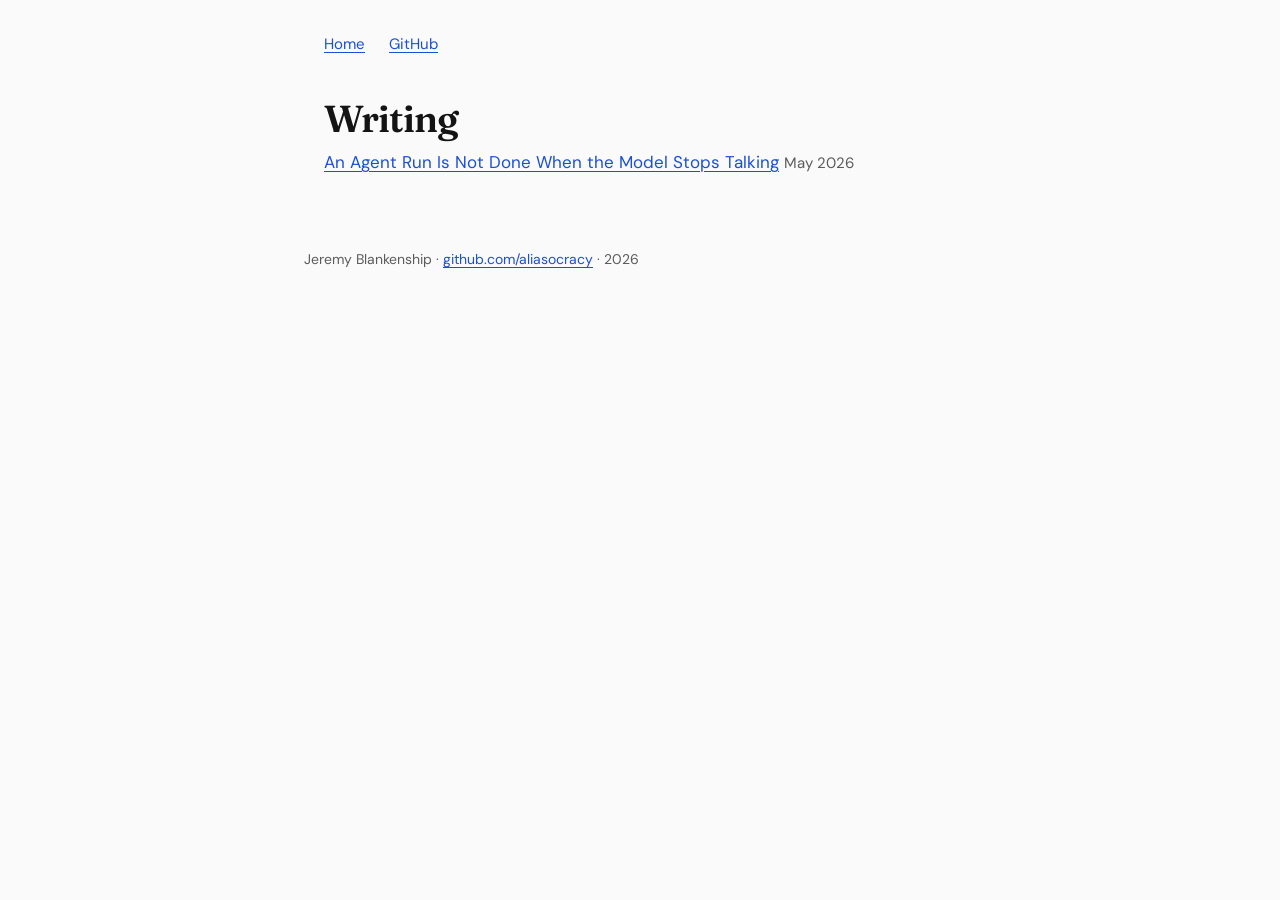
==== commit 7625ea4e: "Redesign as typography-led editorial layout; remove decorative UI Strip cards, pills, icons, hero, m" ====
--- a/writing/index.html
+++ b/writing/index.html
@@ -6,45 +6,24 @@
     <title>Writing — Jeremy Blankenship</title>
     <meta name="description" content="Technical writing on agent reliability and production infrastructure by Jeremy Blankenship.">
     <link rel="stylesheet" href="../styles.css">
-    <script src="../reveal.js" defer></script>
 </head>
 <body>
     <a class="skip-link" href="#main">Skip to content</a>
-    <div class="page-wrap">
-        <header class="site-header">
-            <div class="container header-inner">
-                <nav aria-label="Primary">
-                    <a href="/" class="brand">Jeremy Blankenship</a>
-                    <a href="/writing/" class="active">Writing</a>
-                </nav>
-            </div>
-        </header>
 
-        <main id="main" class="container">
-            <div class="page-header reveal">
-                <h1>Writing</h1>
-                <p class="subtitle">Notes on when an agent run is really finished, evidence, and production-style discipline around autonomous systems.</p>
-            </div>
+    <header class="site-header">
+        <nav class="measure" aria-label="Primary">
+            <a href="/">Home</a>
+            <a href="https://github.com/aliasocracy">GitHub</a>
+        </nav>
+    </header>
 
-            <div class="article-list reveal">
-                <a class="article-entry" href="/writing/agent-run-not-done.html">
-                    <h2>An Agent Run Is Not Done When the Model Stops Talking</h2>
-                    <div class="meta">May 2026</div>
-                    <p class="excerpt">The gap between model silence and task completion is where most real-world agent failures live—and what infrastructure to put around runs so you can trust the output.</p>
-                </a>
-            </div>
-        </main>
+    <main id="main" class="measure">
+        <h1 class="page-title">Writing</h1>
+        <p><a href="/writing/agent-run-not-done.html">An Agent Run Is Not Done When the Model Stops Talking</a> <span class="writing-date">May 2026</span></p>
+    </main>
 
-        <footer class="site-footer">
-            <div class="container footer-inner">
-                <div class="footer-top">
-                    <p class="footer-name">Jeremy Blankenship</p>
-                    <a class="footer-github" href="https://github.com/aliasocracy">github.com/aliasocracy</a>
-                </div>
-                <p class="footer-note">Hand-built static HTML &amp; CSS · 2026</p>
-                <p class="footer-disclaimer">Personal site. Views and side projects are my own, not my employer’s.</p>
-            </div>
-        </footer>
-    </div>
+    <footer class="site-footer measure">
+        <p>Jeremy Blankenship · <a href="https://github.com/aliasocracy">github.com/aliasocracy</a> · 2026</p>
+    </footer>
 </body>
 </html>
--- a/styles.css
+++ b/styles.css
@@ -1,4 +1,4 @@
-/* Fraunces, DM Sans, JetBrains Mono — SIL OFL (see fonts/) */
+/* Fraunces (headings), DM Sans (body) — SIL OFL, files in fonts/ */
 
 @font-face {
   font-family: "Fraunces";
@@ -24,82 +24,26 @@
   font-display: swap;
 }
 
-@font-face {
-  font-family: "DM Sans";
-  src: url("fonts/dm-sans-medium.woff2") format("woff2");
-  font-weight: 500;
-  font-style: normal;
-  font-display: swap;
-}
-
-@font-face {
-  font-family: "JetBrains Mono";
-  src: url("fonts/jetbrains-mono-regular.woff2") format("woff2");
-  font-weight: 400;
-  font-style: normal;
-  font-display: swap;
-}
-
-@font-face {
-  font-family: "JetBrains Mono";
-  src: url("fonts/jetbrains-mono-medium.woff2") format("woff2");
-  font-weight: 500;
-  font-style: normal;
-  font-display: swap;
-}
-
-/* Dark-first palette (infrastructure teal accent) */
 :root {
-  color-scheme: dark;
-  --bg-deep: #06090d;
-  --bg: #0a0f14;
-  --surface: #111922;
-  --surface-hover: #16202c;
-  --text: #e6edf5;
-  --text-muted: #94a3b8;
-  --border: #243044;
-  --border-strong: #334155;
-  --accent: #3ecfbd;
-  --accent-strong: #2eb8a8;
-  --accent-soft: rgba(62, 207, 189, 0.12);
-  --accent-glow: rgba(62, 207, 189, 0.35);
-  --badge-amber: #f0c14a;
-  --badge-amber-bg: rgba(240, 193, 74, 0.16);
-  --badge-text: #f8fafc;
-  --focus: #6eb5ff;
-  --hero-mesh: #3ecfbd;
-  --shadow: 0 12px 40px rgba(0, 0, 0, 0.45);
+  color-scheme: light;
+  --bg: #fafafa;
+  --text: #141414;
+  --text-muted: #5c5c5c;
+  --rule: #d4d4d4;
+  --link: #1a4fd6;
   --font-display: "Fraunces", Georgia, "Times New Roman", serif;
-  --font-sans: "DM Sans", system-ui, -apple-system, "Segoe UI", sans-serif;
-  --font-mono: "JetBrains Mono", ui-monospace, Menlo, Consolas, monospace;
-  --content-width: 40rem;
-  --page-width: 72rem;
-  --hero-min-height: clamp(34rem, 82vh, 46rem);
-  --radius: 12px;
-  --ease: cubic-bezier(0.22, 1, 0.36, 1);
-}
-
-@media (prefers-color-scheme: light) {
+  --font-body: "DM Sans", system-ui, -apple-system, "Segoe UI", sans-serif;
+  --measure: 42rem;
+}
+
+@media (prefers-color-scheme: dark) {
   :root {
-    color-scheme: light;
-    --bg-deep: #e8edf3;
-    --bg: #f0f4f8;
-    --surface: #ffffff;
-    --surface-hover: #f8fafc;
-    --text: #0f172a;
-    --text-muted: #475569;
-    --border: #cbd5e1;
-    --border-strong: #94a3b8;
-    --accent: #0d9488;
-    --accent-strong: #0f766e;
-    --accent-soft: rgba(13, 148, 136, 0.1);
-    --accent-glow: rgba(13, 148, 136, 0.2);
-    --badge-amber: #92400e;
-    --badge-amber-bg: rgba(245, 158, 11, 0.22);
-    --badge-text: #1c1917;
-    --focus: #2563eb;
-    --hero-mesh: #0d9488;
-    --shadow: 0 10px 32px rgba(15, 23, 42, 0.08);
+    color-scheme: dark;
+    --bg: #0c0c0c;
+    --text: #ebebeb;
+    --text-muted: #9a9a9a;
+    --rule: #2e2e2e;
+    --link: #8cb4ff;
   }
 }
 
@@ -109,37 +53,23 @@
   box-sizing: border-box;
 }
 
-html {
-  scroll-behavior: smooth;
-}
-
-@media (prefers-reduced-motion: reduce) {
-  html {
-    scroll-behavior: auto;
-  }
-}
-
 body {
   margin: 0;
-  min-height: 100vh;
-  background: var(--bg-deep);
+  background: var(--bg);
   color: var(--text);
-  font-family: var(--font-sans);
+  font-family: var(--font-body);
   font-size: 1.0625rem;
   line-height: 1.65;
   -webkit-font-smoothing: antialiased;
 }
 
-.page-wrap {
-  background: linear-gradient(180deg, var(--bg) 0%, var(--bg-deep) 100%);
-  min-height: 100vh;
-}
-
-.mono {
-  font-family: var(--font-mono);
-  font-size: 0.92em;
-  font-weight: 500;
-  letter-spacing: -0.02em;
+.measure {
+  width: 100%;
+  max-width: var(--measure);
+  margin-left: auto;
+  margin-right: auto;
+  padding-left: 1.25rem;
+  padding-right: 1.25rem;
 }
 
 .skip-link {
@@ -147,1001 +77,226 @@
   left: -9999px;
   top: 0;
   padding: 0.5rem 1rem;
-  background: var(--surface);
+  background: var(--bg);
   color: var(--text);
-  z-index: 200;
-  border-radius: 6px;
+  z-index: 10;
 }
 
 .skip-link:focus {
   left: 1rem;
   top: 1rem;
-  outline: 2px solid var(--focus);
-}
-
-.container {
-  width: 100%;
-  max-width: var(--page-width);
-  margin: 0 auto;
-  padding: 0 1.35rem;
-}
-
-/* Header */
+  outline: 1px solid var(--text);
+}
+
 .site-header {
-  position: sticky;
-  top: 0;
-  z-index: 50;
-  backdrop-filter: blur(10px);
-  background: color-mix(in srgb, var(--bg) 82%, transparent);
-  border-bottom: 1px solid var(--border);
-}
-
-.header-inner {
-  padding: 0.85rem 0;
-}
-
-nav {
+  padding: 2rem 0 0;
+}
+
+.site-header nav {
   display: flex;
-  flex-wrap: wrap;
-  align-items: center;
-  gap: 1rem 1.75rem;
-}
-
-nav a {
-  color: var(--text-muted);
-  text-decoration: none;
-  font-size: 0.9375rem;
-  font-weight: 500;
-  transition: color 0.2s var(--ease);
-}
-
-nav a:hover {
-  color: var(--text);
-}
-
-nav a.brand,
-nav a.active {
-  color: var(--text);
-}
-
-nav a.brand {
-  font-family: var(--font-display);
-  font-weight: 600;
-  font-size: 1.05rem;
+  gap: 1.5rem;
+  font-size: 0.9375rem;
+}
+
+main {
+  padding: 2.5rem 0 3.5rem;
+}
+
+h1 {
+  font-family: var(--font-display);
+  font-weight: 600;
+  font-size: clamp(2.5rem, 7vw, 3.5rem);
+  line-height: 1.08;
+  letter-spacing: -0.03em;
+  margin: 0 0 1.25rem;
+  text-wrap: balance;
+}
+
+h2 {
+  font-family: var(--font-display);
+  font-weight: 600;
+  font-size: 1.35rem;
   letter-spacing: -0.02em;
-}
-
-nav a.nav-github {
-  margin-left: auto;
-  font-family: var(--font-mono);
-  font-size: 0.8125rem;
+  margin: 0 0 1.15rem;
+}
+
+.intro {
+  font-size: 1.125rem;
+  line-height: 1.6;
+  margin: 0 0 0.75rem;
+  max-width: 38rem;
+}
+
+p {
+  margin: 0 0 1rem;
+}
+
+section p:last-child {
+  margin-bottom: 0;
+}
+
+hr {
+  border: 0;
+  border-top: 1px solid var(--rule);
+  margin: 2.75rem 0;
 }
 
 a {
-  color: var(--accent-strong);
+  color: var(--link);
+  text-decoration: underline;
   text-decoration-thickness: 1px;
   text-underline-offset: 0.18em;
-  transition: color 0.2s var(--ease);
 }
 
 a:hover {
-  color: var(--accent);
+  text-decoration-thickness: 2px;
 }
 
 a:focus-visible {
-  outline: 2px solid var(--focus);
+  outline: 1px solid var(--text);
   outline-offset: 3px;
-  border-radius: 2px;
-}
-
-/* Hero — full width, tall viewport */
-.hero {
-  position: relative;
-  min-height: var(--hero-min-height);
-  display: flex;
-  align-items: center;
-  margin: 0;
-  padding: clamp(3rem, 8vh, 5rem) 0 clamp(2.5rem, 6vh, 4rem);
-  border-bottom: 1px solid var(--border);
-  overflow: hidden;
-  isolation: isolate;
-}
-
-.hero-backdrop {
-  position: absolute;
-  inset: 0;
-  z-index: 0;
-  color: var(--hero-mesh);
-  pointer-events: none;
-}
-
-.hero-glow {
-  position: absolute;
-  inset: -20% 0 auto;
-  height: 70%;
-  background:
-    radial-gradient(ellipse 90% 60% at 50% -10%, var(--accent-glow), transparent 65%),
-    radial-gradient(ellipse 50% 40% at 85% 30%, color-mix(in srgb, var(--accent) 25%, transparent), transparent 70%);
-  opacity: 0.9;
-}
-
-.hero-scene {
-  position: absolute;
-  width: 100%;
-  height: 100%;
-  min-height: 100%;
-  opacity: 1;
-}
-
-.hero-inner {
-  position: relative;
-  z-index: 1;
-  width: 100%;
-  max-width: min(58rem, 100%);
-  padding-top: 0.5rem;
-}
-
-.hero-eyebrow {
-  margin: 0 0 1.25rem;
-  color: var(--accent);
-  font-size: 0.875rem;
-  text-transform: lowercase;
-  letter-spacing: 0.06em;
-}
-
-.hero h1 {
-  font-family: var(--font-display);
-  font-weight: 600;
-  font-size: clamp(2.75rem, 8vw, 4.75rem);
-  line-height: 1.02;
-  letter-spacing: -0.035em;
-  margin: 0 0 1.35rem;
-  text-wrap: balance;
-  color: var(--text);
-}
-
-.hero-tagline {
-  margin: 0 0 2rem;
-  font-size: clamp(1.0625rem, 2.2vw, 1.25rem);
-  line-height: 1.65;
-  color: var(--text-muted);
-  max-width: 42rem;
-}
-
-.hero-actions {
-  display: flex;
-  flex-wrap: wrap;
-  gap: 0.75rem 1rem;
-}
-
-.btn {
-  display: inline-flex;
-  align-items: center;
-  justify-content: center;
-  padding: 0.72rem 1.35rem;
-  border-radius: 999px;
-  font-size: 0.9375rem;
-  font-weight: 500;
-  text-decoration: none;
-  border: 1px solid transparent;
-  transition:
-    background 0.22s var(--ease),
-    border-color 0.22s var(--ease),
-    color 0.22s var(--ease),
-    transform 0.22s var(--ease),
-    box-shadow 0.22s var(--ease);
-}
-
-.btn-primary {
-  background: var(--accent);
-  color: #042f2e;
-  border-color: color-mix(in srgb, var(--accent) 80%, #000);
-  box-shadow: 0 4px 24px var(--accent-glow);
-}
-
-.btn-primary:hover {
-  color: #022c22;
-  background: color-mix(in srgb, var(--accent) 92%, #fff);
-}
-
-.btn-secondary {
-  background: color-mix(in srgb, var(--surface) 70%, transparent);
-  color: var(--text);
-  border-color: var(--border-strong);
-  backdrop-filter: blur(6px);
-}
-
-.btn-secondary:hover {
-  border-color: var(--accent);
-  color: var(--accent);
-}
-
-@media (prefers-color-scheme: light) {
-  .btn-primary {
-    color: #f0fdfa;
-    background: var(--accent-strong);
-    border-color: var(--accent-strong);
-  }
-
-  .btn-primary:hover {
-    background: var(--accent);
-    color: #042f2e;
-  }
-}
-
-@media (prefers-reduced-motion: no-preference) {
-  .btn:hover {
-    transform: translateY(-1px);
-  }
-}
-
-/* Sections */
-.content-flow {
-  padding-bottom: 2.5rem;
-}
-
-#projects {
-  scroll-margin-top: 5.5rem;
-}
-
-.content-section {
-  padding: clamp(3rem, 5vw, 4rem) 0;
-  border-bottom: 1px solid var(--border);
-}
-
-.content-section:last-child {
-  border-bottom: none;
-}
-
-.section-title {
-  font-family: var(--font-display);
-  font-weight: 600;
-  font-size: clamp(1.35rem, 3vw, 1.65rem);
-  letter-spacing: -0.02em;
-  margin: 0 0 1.25rem;
-  color: var(--text);
-}
-
-.section-title::after {
-  content: "";
-  display: block;
-  width: 2.5rem;
-  height: 3px;
-  margin-top: 0.65rem;
-  border-radius: 2px;
-  background: linear-gradient(90deg, var(--accent), transparent);
-}
-
-.prose {
-  max-width: var(--content-width);
-}
-
-.prose p {
-  margin: 0 0 1rem;
-  color: var(--text-muted);
-}
-
-.prose p:last-child {
-  margin-bottom: 0;
-}
-
-/* Focus cards */
-.focus-grid {
+}
+
+.plain-list {
   list-style: none;
   margin: 0;
   padding: 0;
-  display: grid;
-  gap: 1.15rem;
-}
-
-@media (min-width: 768px) {
-  .focus-grid {
-    grid-template-columns: repeat(3, 1fr);
-  }
-}
-
-.focus-card {
-  background: var(--surface);
-  border: 1px solid var(--border);
-  border-radius: var(--radius);
-  padding: 1.5rem 1.4rem 1.55rem;
-  height: 100%;
-  transition:
-    border-color 0.25s var(--ease),
-    box-shadow 0.25s var(--ease);
-}
-
-@media (prefers-reduced-motion: no-preference) {
-  .focus-card:hover {
-    border-color: color-mix(in srgb, var(--accent) 45%, var(--border));
-    box-shadow: var(--shadow);
-  }
-}
-
-.focus-icon {
-  display: flex;
-  align-items: center;
-  justify-content: center;
-  width: 3rem;
-  height: 3rem;
-  margin-bottom: 1rem;
-  border-radius: 12px;
-  background: var(--accent-soft);
-  color: var(--accent);
-}
-
-.focus-card h3 {
-  font-family: var(--font-display);
-  font-size: 1.15rem;
-  font-weight: 600;
-  margin: 0 0 0.65rem;
-  color: var(--text);
-}
-
-.focus-card p {
-  margin: 0;
-  font-size: 0.94rem;
-  line-height: 1.55;
-  color: var(--text-muted);
-}
-
-/* Projects */
-.project-grid {
-  list-style: none;
-  margin: 0;
-  padding: 0;
-  display: grid;
-  gap: 1.15rem;
-}
-
-@media (min-width: 640px) {
-  .project-grid {
-    grid-template-columns: repeat(2, 1fr);
-  }
-}
-
-@media (min-width: 1024px) {
-  .project-grid {
-    grid-template-columns: repeat(3, 1fr);
-  }
-}
-
-.project-card {
-  height: 100%;
-  background: var(--surface);
-  border: 1px solid var(--border);
-  border-radius: var(--radius);
-  padding: 1.35rem 1.4rem 1.4rem;
-  transition:
-    border-color 0.25s var(--ease),
-    box-shadow 0.25s var(--ease),
-    transform 0.25s var(--ease),
-    background 0.25s var(--ease);
-}
-
-@media (prefers-reduced-motion: no-preference) {
-  .project-card:hover {
-    transform: translateY(-3px);
-    border-color: color-mix(in srgb, var(--accent) 55%, var(--border));
-    box-shadow: var(--shadow), 0 0 0 1px var(--accent-soft);
-    background: var(--surface-hover);
-  }
-}
-
-.project-card-top {
-  display: flex;
-  align-items: flex-start;
-  gap: 0.85rem;
-  margin-bottom: 0.75rem;
-}
-
-.project-icon {
-  flex-shrink: 0;
-  display: flex;
-  align-items: center;
-  justify-content: center;
-  width: 2.75rem;
-  height: 2.75rem;
-  border-radius: 10px;
-  background: var(--accent-soft);
-  color: var(--accent);
-}
-
-.project-card h3 {
-  margin: 0;
-  font-family: var(--font-display);
-  font-size: 1.12rem;
-  font-weight: 600;
-  line-height: 1.25;
-}
-
-.project-card h3 a {
+}
+
+.project-list > li {
+  margin-bottom: 1.75rem;
+}
+
+.project-list > li:last-child {
+  margin-bottom: 0;
+}
+
+.project-line {
+  margin: 0 0 0.35rem;
+  font-family: var(--font-display);
+  font-size: 1.125rem;
+  font-weight: 600;
+}
+
+.project-line a {
   color: var(--text);
   text-decoration: none;
 }
 
-.project-card h3 a:hover {
-  color: var(--accent);
-}
-
-.project-card p {
-  margin: 0.75rem 0 0;
-  font-size: 0.94rem;
-  color: var(--text-muted);
-  line-height: 1.55;
-}
-
-.tags {
-  list-style: none;
-  margin: 0;
-  padding: 0;
-  display: flex;
-  flex-wrap: wrap;
-  gap: 0.4rem;
-}
-
-.tags li {
-  font-family: var(--font-mono);
-  font-size: 0.68rem;
-  font-weight: 500;
-  text-transform: uppercase;
-  letter-spacing: 0.06em;
-  padding: 0.2rem 0.5rem;
-  border-radius: 6px;
-  border: 1px solid var(--border);
-  color: var(--text-muted);
-  background: color-mix(in srgb, var(--bg) 40%, transparent);
-}
-
-/* Experience */
-.experience-layout {
-  display: grid;
-  gap: 1.5rem;
-}
-
-@media (min-width: 900px) {
-  .experience-layout {
-    grid-template-columns: 1.15fr 0.85fr;
-    align-items: start;
-  }
-}
-
-.timeline-panel {
-  background: var(--surface);
-  border: 1px solid var(--border);
-  border-radius: calc(var(--radius) + 4px);
-  padding: 1.75rem 1.5rem 1.5rem 1.75rem;
-  box-shadow: var(--shadow);
-}
-
-.timeline {
-  list-style: none;
-  margin: 0;
-  padding: 0 0 0 2rem;
-  border-left: 3px solid color-mix(in srgb, var(--accent) 55%, var(--border));
-}
-
-.timeline-entry {
-  position: relative;
-}
-
-.timeline-node {
-  position: absolute;
-  left: calc(-2rem - 7px);
-  top: 0.4rem;
-}
-
-.timeline-node span {
-  display: block;
-  width: 14px;
-  height: 14px;
-  border-radius: 50%;
-  background: var(--accent);
-  border: 3px solid var(--bg);
-  box-shadow: 0 0 0 3px var(--accent-soft), 0 0 20px var(--accent-glow);
-}
-
-.timeline-org {
-  font-family: var(--font-display);
-  font-size: 1.45rem;
-  font-weight: 600;
-  margin: 0 0 1rem;
-  color: var(--text);
-}
-
-.role-block {
-  margin-bottom: 0.85rem;
-  padding-bottom: 0.85rem;
-  border-bottom: 1px solid var(--border);
-}
-
-.role-block:last-of-type {
-  border-bottom: none;
-  margin-bottom: 0.5rem;
-  padding-bottom: 0;
-}
-
-.timeline-role {
+.project-line a:hover {
+  color: var(--link);
+  text-decoration: underline;
+  text-decoration-thickness: 2px;
+}
+
+.project-desc {
   margin: 0 0 0.25rem;
   color: var(--text);
-  font-size: 0.95rem;
-}
-
-.timeline-dates {
+}
+
+.project-meta {
   margin: 0;
-  font-family: var(--font-mono);
-  font-size: 0.78rem;
-  color: var(--accent);
-  letter-spacing: 0.02em;
-}
-
-.timeline-detail {
-  margin: 1rem 0 0;
-  color: var(--text-muted);
-  font-size: 0.95rem;
-  line-height: 1.55;
-}
-
-.recognition-panel {
-  background: color-mix(in srgb, var(--surface) 88%, var(--accent-soft));
-  border: 1px solid var(--border);
-  border-radius: calc(var(--radius) + 4px);
-  padding: 1.5rem 1.35rem;
-}
-
-.panel-label {
-  font-family: var(--font-mono);
-  font-size: 0.72rem;
-  font-weight: 500;
-  text-transform: uppercase;
-  letter-spacing: 0.1em;
-  color: var(--accent);
-  margin: 0 0 0.85rem;
-}
-
-.panel-label:not(:first-child) {
-  margin-top: 1.35rem;
-}
-
-.badge-row {
-  display: flex;
-  flex-direction: column;
-  gap: 0.75rem;
-}
-
-.badge {
-  display: flex;
-  align-items: flex-start;
-  gap: 0.65rem;
-  font-size: 0.9rem;
-  font-weight: 500;
-  padding: 0.75rem 0.95rem;
-  border-radius: 12px;
-  border: 1px solid color-mix(in srgb, var(--badge-amber) 50%, var(--border));
-  background: var(--badge-amber-bg);
-  color: var(--badge-text);
-  line-height: 1.45;
-}
-
-@media (prefers-color-scheme: dark) {
-  .badge {
-    color: var(--text);
-  }
-}
-
-.badge-icon {
-  flex-shrink: 0;
-  color: var(--badge-amber);
-  font-size: 0.85rem;
+  font-size: 0.8125rem;
+  color: var(--text-muted);
+}
+
+.experience-org {
+  font-family: var(--font-display);
+  font-weight: 600;
+  font-size: 1.0625rem;
+}
+
+.experience-extra {
+  margin-top: 1.5rem;
+  color: var(--text-muted);
+}
+
+.writing-date {
+  color: var(--text-muted);
+  font-size: 0.9375rem;
+}
+
+.site-footer {
+  padding: 0 0 2.5rem;
+  font-size: 0.875rem;
+  color: var(--text-muted);
+}
+
+.site-footer p {
+  margin: 0;
+}
+
+.site-footer a {
+  color: var(--link);
+}
+
+/* Writing / article pages */
+.page-title {
+  font-family: var(--font-display);
+  font-weight: 600;
+  font-size: clamp(1.85rem, 5vw, 2.35rem);
+  line-height: 1.15;
+  letter-spacing: -0.025em;
+  margin: 0 0 0.5rem;
+}
+
+.article-meta {
+  margin: 0 0 2rem;
+  font-size: 0.9375rem;
+  color: var(--text-muted);
+}
+
+.article-body h2 {
+  margin-top: 2.5rem;
+}
+
+.article-body blockquote {
+  margin: 1.5rem 0;
+  color: var(--text-muted);
+  font-style: italic;
+}
+
+.article-body code {
+  font-size: 0.9em;
+}
+
+.article-body pre {
+  overflow-x: auto;
+  font-size: 0.875rem;
   line-height: 1.5;
 }
 
-.badge-date {
-  display: block;
-  font-family: var(--font-mono);
-  font-size: 0.72rem;
-  margin-top: 0.2rem;
-  opacity: 0.85;
-}
-
-.cred-chips {
-  list-style: none;
-  margin: 0;
-  padding: 0;
-  display: flex;
-  flex-direction: column;
-  gap: 0.65rem;
-}
-
-.cred-chips li {
-  font-size: 0.9rem;
-  color: var(--text-muted);
-  padding: 0.65rem 0.85rem;
-  border-radius: 10px;
-  border: 1px solid var(--border);
-  background: var(--surface);
-  line-height: 1.45;
-}
-
-.chip-label {
-  font-family: var(--font-mono);
-  font-size: 0.75rem;
-  font-weight: 500;
-  text-transform: uppercase;
-  letter-spacing: 0.06em;
-  color: var(--accent);
-  margin-right: 0.35rem;
-}
-
-/* Writing card (homepage) */
-.writing-card {
-  background: var(--surface);
-  border: 1px solid var(--border);
-  border-radius: var(--radius);
-  padding: 1.5rem 1.6rem 1.6rem;
-  max-width: 40rem;
-  transition:
-    border-color 0.25s var(--ease),
-    box-shadow 0.25s var(--ease);
-}
-
-@media (prefers-reduced-motion: no-preference) {
-  .writing-card:hover {
-    border-color: color-mix(in srgb, var(--accent) 45%, var(--border));
-    box-shadow: var(--shadow);
-  }
-}
-
-.writing-meta {
-  font-family: var(--font-mono);
-  font-size: 0.78rem;
-  color: var(--text-muted);
+.article-body ul {
+  padding-left: 1.35rem;
+}
+
+.numbers {
+  margin: 1.25rem 0 1.5rem;
+}
+
+.numbers p,
+.numbers .num {
   margin: 0 0 0.5rem;
-}
-
-.writing-title {
-  font-family: var(--font-display);
-  font-size: 1.25rem;
-  font-weight: 600;
-  margin: 0 0 0.75rem;
-  line-height: 1.3;
-}
-
-.writing-title a {
-  color: var(--text);
-  text-decoration: none;
-}
-
-.writing-title a:hover {
-  color: var(--accent);
-}
-
-.writing-excerpt {
-  margin: 0 0 1rem;
-  font-size: 1rem;
-  font-style: italic;
-  color: var(--text-muted);
-  line-height: 1.55;
-  border-left: 3px solid var(--accent);
-  padding-left: 1rem;
-}
-
-.writing-read {
-  font-weight: 500;
-  font-size: 0.9375rem;
-  text-decoration: none;
-}
-
-.writing-read::after {
-  content: " →";
-}
-
-.site-footer {
-  margin-top: 1rem;
-  border-top: 1px solid var(--border);
-  padding: 2.25rem 0 2.75rem;
-  font-size: 0.875rem;
-  color: var(--text-muted);
-  background: color-mix(in srgb, var(--bg) 92%, var(--surface));
-}
-
-.footer-inner {
-  display: flex;
-  flex-direction: column;
-  gap: 0.65rem;
-}
-
-.footer-top {
-  display: flex;
-  flex-wrap: wrap;
-  align-items: baseline;
-  justify-content: space-between;
-  gap: 0.75rem 1.5rem;
-}
-
-.footer-name {
-  margin: 0;
-  font-family: var(--font-display);
-  font-size: 1.1rem;
-  font-weight: 600;
-  color: var(--text);
-}
-
-.footer-github {
-  font-family: var(--font-mono);
-  font-size: 0.875rem;
-  font-weight: 500;
-  text-decoration: none;
-}
-
-.footer-note {
-  margin: 0;
-  font-family: var(--font-mono);
-  font-size: 0.78rem;
-  letter-spacing: 0.02em;
-}
-
-.footer-disclaimer {
-  margin: 0.35rem 0 0;
-  font-size: 0.8125rem;
-  line-height: 1.5;
-  max-width: 36rem;
-}
-
-/* Scroll reveal */
-.reveal {
-  opacity: 1;
-  transform: none;
-}
-
-@media (prefers-reduced-motion: no-preference) {
-  .reveal {
-    opacity: 0;
-    transform: translateY(14px);
-    transition:
-      opacity 0.55s var(--ease),
-      transform 0.55s var(--ease);
-  }
-
-  .reveal.is-visible {
-    opacity: 1;
-    transform: translateY(0);
-  }
-
-  .hero-inner.reveal {
-    transition-delay: 0.05s;
-  }
-}
-
-/* Writing pages */
-.page-header,
-.article-header {
-  padding: clamp(2.5rem, 6vw, 3.5rem) 0 2rem;
-  border-bottom: 1px solid var(--border);
-  max-width: var(--content-width);
-}
-
-.page-header h1,
-.article-header h1 {
-  font-family: var(--font-display);
-  font-weight: 600;
-  font-size: clamp(1.85rem, 4.5vw, 2.45rem);
-  line-height: 1.12;
-  letter-spacing: -0.03em;
-  margin: 0 0 0.75rem;
-}
-
-.page-header .subtitle {
-  margin: 0;
-  color: var(--text-muted);
-  font-size: 1.05rem;
-}
-
-.meta {
-  font-family: var(--font-mono);
-  font-size: 0.8rem;
-  color: var(--text-muted);
-}
-
-.article-list {
-  padding: 2rem 0 2.5rem;
-}
-
-.article-entry {
-  display: block;
-  background: var(--surface);
-  border: 1px solid var(--border);
-  border-radius: var(--radius);
-  padding: 1.4rem 1.5rem;
-  margin-bottom: 1rem;
-  color: inherit;
-  text-decoration: none;
-  transition:
-    border-color 0.25s var(--ease),
-    box-shadow 0.25s var(--ease),
-    transform 0.25s var(--ease);
-}
-
-@media (prefers-reduced-motion: no-preference) {
-  .article-entry:hover {
-    transform: translateY(-2px);
-    border-color: color-mix(in srgb, var(--accent) 50%, var(--border));
-    box-shadow: var(--shadow);
-  }
-}
-
-.article-entry h2 {
-  font-family: var(--font-display);
-  font-size: 1.2rem;
-  font-weight: 600;
-  margin: 0 0 0.5rem;
-}
-
-.article-entry .excerpt {
-  margin: 0.5rem 0 0;
-  font-size: 0.95rem;
-  color: var(--text-muted);
-}
-
-.article-body {
-  padding: 2rem 0 2.5rem;
-  max-width: var(--content-width);
-}
-
-.article-body h1 {
-  display: none;
-}
-
-.article-body h2 {
-  font-family: var(--font-display);
-  font-size: 1.25rem;
-  font-weight: 600;
-  margin: 2.5rem 0 1rem;
-  color: var(--text);
-}
-
-.article-body h2:first-child {
-  margin-top: 0;
-}
-
-.article-body p,
-.article-body li {
-  color: var(--text-muted);
-}
-
-.article-body p {
-  margin: 0 0 1.15rem;
-}
-
-.article-body ul {
-  margin: 0 0 1.15rem;
-  padding-left: 1.35rem;
-}
-
-.article-body li {
-  margin-bottom: 0.4rem;
-}
-
-.article-body strong {
-  color: var(--text);
-  font-weight: 600;
-}
-
-.article-body code {
-  font-family: var(--font-mono);
-  font-size: 0.88em;
-  background: var(--surface);
-  border: 1px solid var(--border);
-  border-radius: 4px;
-  padding: 0.1em 0.35em;
-}
-
-.article-body pre {
-  background: var(--surface);
-  border: 1px solid var(--border);
-  border-radius: var(--radius);
-  padding: 1rem;
-  overflow-x: auto;
-  margin: 1.25rem 0;
-}
-
-.article-body pre code {
-  background: none;
-  border: 0;
-  padding: 0;
-}
-
-.article-body blockquote {
-  margin: 1.25rem 0;
-  padding-left: 1rem;
-  border-left: 3px solid var(--accent);
-  color: var(--text-muted);
-  font-style: italic;
-}
-
-.numbers {
-  display: grid;
-  grid-template-columns: repeat(auto-fit, minmax(9rem, 1fr));
-  gap: 0.75rem;
-  margin: 1.25rem 0 1.5rem;
-}
-
-.num {
-  background: var(--surface);
-  border: 1px solid var(--border);
-  border-radius: var(--radius);
-  padding: 1rem;
-}
-
-.value {
-  display: block;
-  font-family: var(--font-mono);
-  font-size: 1.5rem;
-  color: var(--text);
-}
-
-.label {
-  display: block;
-  font-size: 0.8rem;
-  color: var(--text-muted);
-  margin-top: 0.35rem;
-  line-height: 1.35;
-}
-
-.back {
-  padding-bottom: 2rem;
-}
-
-.back a {
-  font-weight: 500;
+  font-size: 0.9375rem;
+  color: var(--text-muted);
+}
+
+.back-link {
+  margin-top: 2.5rem;
+  font-size: 0.9375rem;
 }
 
 @media (max-width: 480px) {
-  .container {
+  .measure {
     padding-left: 1rem;
     padding-right: 1rem;
   }
 
-  .hero {
-    min-height: auto;
-    padding-top: 2.5rem;
-    padding-bottom: 2.75rem;
+  main {
+    padding-top: 2rem;
   }
 
-  .hero-actions {
-    flex-direction: column;
-    align-items: stretch;
+  hr {
+    margin: 2.25rem 0;
   }
-
-  .btn {
-    width: 100%;
-  }
-
-  nav a.nav-github {
-    margin-left: 0;
-  }
-
-  .timeline-panel {
-    padding: 1.35rem 1rem 1.25rem 1.25rem;
-  }
-
-  .timeline {
-    padding-left: 1.65rem;
-  }
-
-  .timeline-node {
-    left: calc(-1.65rem - 7px);
-  }
-
-  .badge {
-    padding: 0.85rem 1rem;
-  }
-
-  .cred-chips li {
-    padding: 0.75rem 0.9rem;
-  }
-
-  .writing-card {
-    padding: 1.35rem 1.2rem 1.4rem;
-  }
-}
+}
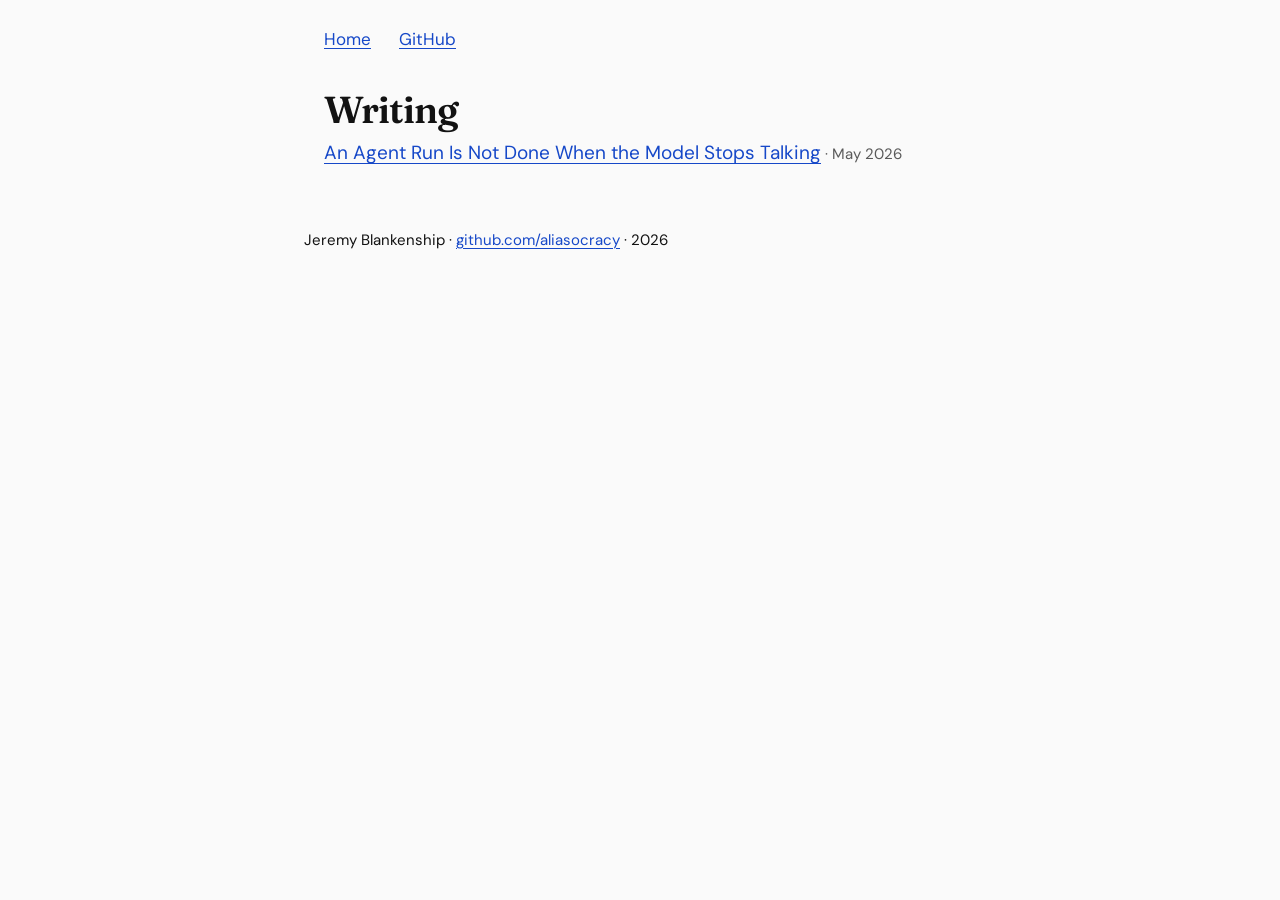
==== commit ce5604e8: "Tighten editorial typography, colors, experience, and project links Use strict text/muted/link color" ====
--- a/writing/index.html
+++ b/writing/index.html
@@ -19,7 +19,9 @@
 
     <main id="main" class="measure">
         <h1 class="page-title">Writing</h1>
-        <p><a href="/writing/agent-run-not-done.html">An Agent Run Is Not Done When the Model Stops Talking</a> <span class="writing-date">May 2026</span></p>
+        <p class="writing-entry">
+            <a href="/writing/agent-run-not-done.html">An Agent Run Is Not Done When the Model Stops Talking</a><span class="writing-sep" aria-hidden="true"> · </span><span class="writing-date">May 2026</span>
+        </p>
     </main>
 
     <footer class="site-footer measure">
--- a/styles.css
+++ b/styles.css
@@ -27,10 +27,10 @@
 :root {
   color-scheme: light;
   --bg: #fafafa;
-  --text: #141414;
-  --text-muted: #5c5c5c;
-  --rule: #d4d4d4;
-  --link: #1a4fd6;
+  --text: #121212;
+  --text-muted: #5a5a5a;
+  --rule: #d0d0d0;
+  --link: #1648c8;
   --font-display: "Fraunces", Georgia, "Times New Roman", serif;
   --font-body: "DM Sans", system-ui, -apple-system, "Segoe UI", sans-serif;
   --measure: 42rem;
@@ -39,11 +39,11 @@
 @media (prefers-color-scheme: dark) {
   :root {
     color-scheme: dark;
-    --bg: #0c0c0c;
-    --text: #ebebeb;
-    --text-muted: #9a9a9a;
-    --rule: #2e2e2e;
-    --link: #8cb4ff;
+    --bg: #0a0a0a;
+    --text: #ececec;
+    --text-muted: #9e9e9e;
+    --rule: #2c2c2c;
+    --link: #7eb0ff;
   }
 }
 
@@ -59,8 +59,14 @@
   color: var(--text);
   font-family: var(--font-body);
   font-size: 1.0625rem;
-  line-height: 1.65;
+  line-height: 1.6;
   -webkit-font-smoothing: antialiased;
+}
+
+@media (min-width: 600px) {
+  body {
+    font-size: 1.1875rem;
+  }
 }
 
 .measure {
@@ -89,17 +95,18 @@
 }
 
 .site-header {
-  padding: 2rem 0 0;
+  padding: 1.75rem 0 0;
 }
 
 .site-header nav {
   display: flex;
-  gap: 1.5rem;
-  font-size: 0.9375rem;
+  gap: 1.75rem;
+  font-size: 1.0625rem;
+  line-height: 1.4;
 }
 
 main {
-  padding: 2.5rem 0 3.5rem;
+  padding: 2.25rem 0 3.75rem;
 }
 
 h1 {
@@ -108,44 +115,53 @@
   font-size: clamp(2.5rem, 7vw, 3.5rem);
   line-height: 1.08;
   letter-spacing: -0.03em;
-  margin: 0 0 1.25rem;
+  margin: 0 0 1.35rem;
+  color: var(--text);
   text-wrap: balance;
 }
 
-h2 {
-  font-family: var(--font-display);
-  font-weight: 600;
-  font-size: 1.35rem;
+section > h2 {
+  font-family: var(--font-display);
+  font-weight: 600;
+  font-size: clamp(1.5rem, 3.5vw, 1.75rem);
   letter-spacing: -0.02em;
-  margin: 0 0 1.15rem;
+  margin: 0 0 0.85rem;
+  color: var(--text);
 }
 
 .intro {
-  font-size: 1.125rem;
-  line-height: 1.6;
-  margin: 0 0 0.75rem;
+  font-size: clamp(1.1875rem, 2.5vw, 1.3125rem);
+  line-height: 1.55;
+  margin: 0 0 0.65rem;
   max-width: 38rem;
+  color: var(--text);
+}
+
+p,
+li {
+  color: var(--text);
 }
 
 p {
-  margin: 0 0 1rem;
-}
-
-section p:last-child {
+  margin: 0 0 0.9rem;
+}
+
+section > p:last-child,
+.experience-note:last-child {
   margin-bottom: 0;
 }
 
 hr {
   border: 0;
   border-top: 1px solid var(--rule);
-  margin: 2.75rem 0;
+  margin: 3.25rem 0 2.5rem;
 }
 
 a {
   color: var(--link);
   text-decoration: underline;
   text-decoration-thickness: 1px;
-  text-underline-offset: 0.18em;
+  text-underline-offset: 0.2em;
 }
 
 a:hover {
@@ -157,6 +173,10 @@
   outline-offset: 3px;
 }
 
+a:visited {
+  color: var(--link);
+}
+
 .plain-list {
   list-style: none;
   margin: 0;
@@ -164,7 +184,7 @@
 }
 
 .project-list > li {
-  margin-bottom: 1.75rem;
+  margin-bottom: 1.65rem;
 }
 
 .project-list > li:last-child {
@@ -172,53 +192,109 @@
 }
 
 .project-line {
-  margin: 0 0 0.35rem;
-  font-family: var(--font-display);
+  margin: 0 0 0.3rem;
+  font-size: 1.0625rem;
+  line-height: 1.4;
+}
+
+.project-line a {
+  font-family: var(--font-display);
+  font-weight: 600;
   font-size: 1.125rem;
-  font-weight: 600;
-}
-
-.project-line a {
-  color: var(--text);
-  text-decoration: none;
-}
-
-.project-line a:hover {
   color: var(--link);
   text-decoration: underline;
-  text-decoration-thickness: 2px;
+  text-underline-offset: 0.18em;
 }
 
 .project-desc {
-  margin: 0 0 0.25rem;
+  margin: 0 0 0.2rem;
   color: var(--text);
 }
 
 .project-meta {
   margin: 0;
+  font-size: 0.9375rem;
+  line-height: 1.45;
+  color: var(--text-muted);
+}
+
+.experience-org {
+  font-family: var(--font-display);
+  font-weight: 600;
+  font-size: 1.125rem;
+  margin-bottom: 0.65rem;
+  color: var(--text);
+}
+
+.role-list {
+  list-style: none;
+  margin: 0 0 0.85rem;
+  padding: 0;
+}
+
+.role-list li {
+  margin: 0 0 0.35rem;
+  line-height: 1.45;
+}
+
+.role-title {
+  color: var(--text);
+}
+
+.role-dates {
+  color: var(--text-muted);
+}
+
+.role-dates::before {
+  content: "— ";
+  color: var(--text-muted);
+}
+
+.experience-note {
+  margin: 0 0 1.35rem;
+  color: var(--text);
+}
+
+.sub-label {
+  margin: 0 0 0.45rem;
   font-size: 0.8125rem;
-  color: var(--text-muted);
-}
-
-.experience-org {
-  font-family: var(--font-display);
-  font-weight: 600;
-  font-size: 1.0625rem;
-}
-
-.experience-extra {
-  margin-top: 1.5rem;
-  color: var(--text-muted);
-}
-
+  font-weight: 500;
+  letter-spacing: 0.08em;
+  text-transform: uppercase;
+  color: var(--text-muted);
+}
+
+.recognition-list {
+  list-style: none;
+  margin: 0;
+  padding: 0;
+}
+
+.recognition-list li {
+  margin: 0 0 0.3rem;
+  font-size: 0.9375rem;
+  line-height: 1.45;
+  color: var(--text-muted);
+}
+
+.recognition-list li:last-child {
+  margin-bottom: 0;
+}
+
+.writing-entry {
+  margin: 0;
+  line-height: 1.5;
+}
+
+.writing-sep,
 .writing-date {
   color: var(--text-muted);
   font-size: 0.9375rem;
 }
 
 .site-footer {
-  padding: 0 0 2.5rem;
-  font-size: 0.875rem;
+  padding: 0 0 2.75rem;
+  font-size: 0.9375rem;
   color: var(--text-muted);
 }
 
@@ -238,6 +314,7 @@
   line-height: 1.15;
   letter-spacing: -0.025em;
   margin: 0 0 0.5rem;
+  color: var(--text);
 }
 
 .article-meta {
@@ -246,13 +323,23 @@
   color: var(--text-muted);
 }
 
+.article-body {
+  color: var(--text);
+}
+
 .article-body h2 {
   margin-top: 2.5rem;
+  color: var(--text);
+}
+
+.article-body p,
+.article-body li {
+  color: var(--text);
 }
 
 .article-body blockquote {
   margin: 1.5rem 0;
-  color: var(--text-muted);
+  color: var(--text);
   font-style: italic;
 }
 
@@ -270,15 +357,10 @@
   padding-left: 1.35rem;
 }
 
-.numbers {
-  margin: 1.25rem 0 1.5rem;
-}
-
-.numbers p,
-.numbers .num {
-  margin: 0 0 0.5rem;
-  font-size: 0.9375rem;
-  color: var(--text-muted);
+.numbers p {
+  margin: 0 0 0.35rem;
+  font-size: 0.9375rem;
+  color: var(--text);
 }
 
 .back-link {
@@ -293,10 +375,14 @@
   }
 
   main {
-    padding-top: 2rem;
+    padding-top: 1.75rem;
   }
 
   hr {
-    margin: 2.25rem 0;
-  }
-}
+    margin: 2.75rem 0 2rem;
+  }
+
+  .site-header nav {
+    font-size: 1rem;
+  }
+}
